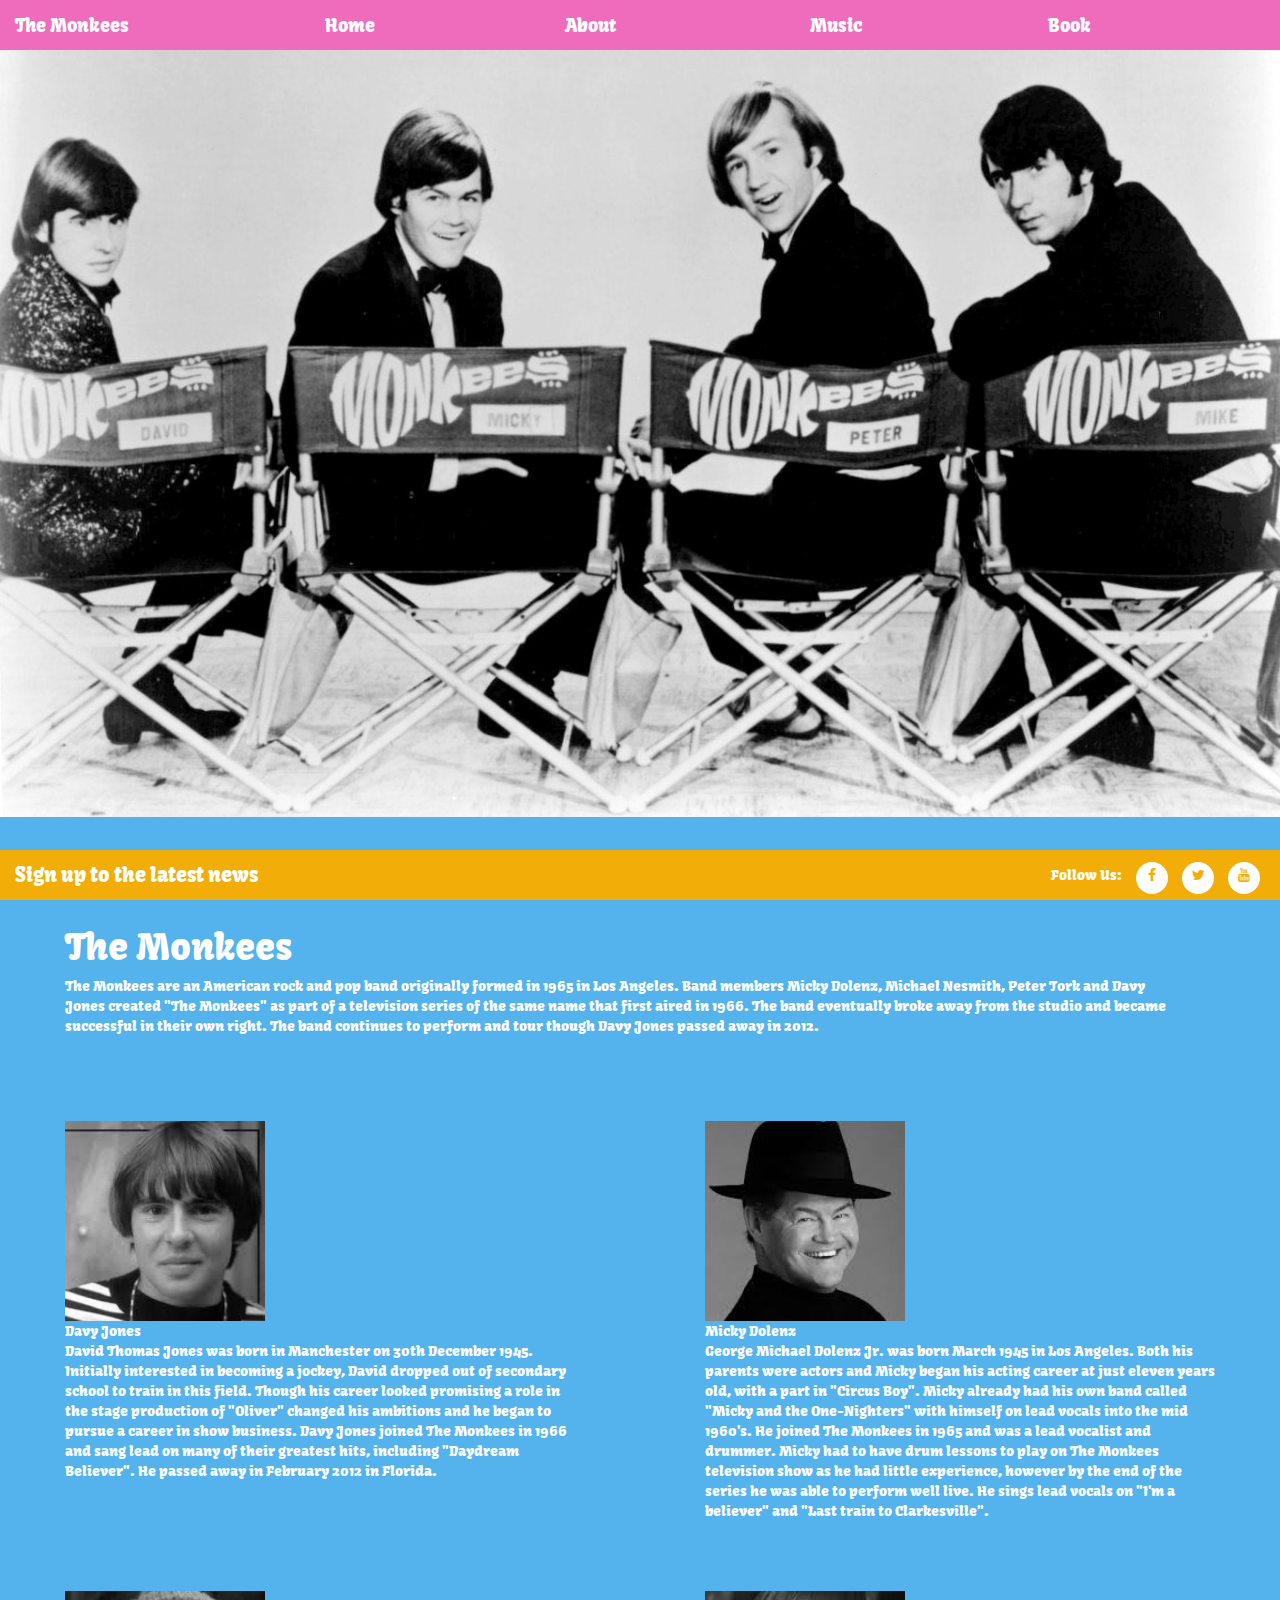
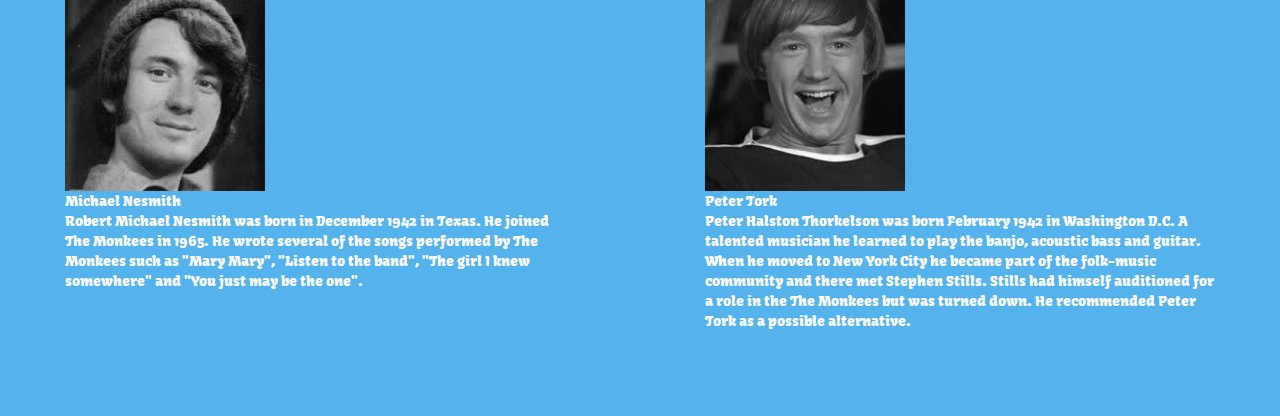
==== about.html @ 68025bcc "added links to social sites" ====
<!DOCTYPE html>
<html>

<head>
    <meta name="viewport" content="width=device-width, initial-scale=1">
    <link rel="stylesheet" href="https://maxcdn.bootstrapcdn.com/bootstrap/3.3.7/css/bootstrap.min.css" type="text/css" />
    <link rel="stylesheet" href="https://stackpath.bootstrapcdn.com/font-awesome/4.7.0/css/font-awesome.min.css" type="text/css" />
    <link rel="stylesheet" href="stylesheet.css" type="text/css" />
    <title>The Monkees</title>
</head>

<body>
    <!-- Nav section - mobile -->
    <nav class="navbar navbar-default">
        <div class="container nav-container">
            <div class="col-xs-6 burger-menu">
                <div class="dropdown hidden-md hidden-lg">
                    <button><span class="glyphicon glyphicon-menu-hamburger" aria-hidden="true"></span></button>
                    <ul class="dropdownMenu">
                        <li class="dropdownItem"><a href="index.html" class="dropdownLink">Home</a></li>
                        <li class="dropdownItem"><a href="about.html" class="dropdownLink">About</a></li>
                        <li class="dropdownItem"><a href="music.html" class="dropdownLink">Music</a></li>
                        <!--<li class="dropdownItem"><a href="whatsnew.html" class="dropdownLink">What's New</a></li> -->
                        <li class="dropdownItem"><a href="book.html" class="dropdownLink">Book</a></li>
                    </ul>
                </div>
            </div>
            <div class="col-xs-6 col-sm-6 hidden-md hidden-lg">
                <p><a href="#" class="sign-up-link-nav modal-link" data-toggle='modal' data-target='#signUpModal'>Sign up</a></p>
            </div>
        </div>
        <!-- Nav section -->
        <div class="navbar-header hidden-xs hidden-sm">The Monkees</div>
        <ul class="nav navbar-nav">
            <li class="navitem hidden-xs hidden-sm"><a href="index.html">Home</a></li>
            <li class="navitem hidden-xs hidden-sm "><a href="about.html">About</a></li>
            <li class="navitem hidden-xs hidden-sm"><a href="music.html">Music</a></li>
            <!--<li class="navitem hidden-xs hidden-sm"><a href="whatsnew.html">What's New?</a></li>-->
            <li class="navitem hidden-xs hidden-sm"><a href="book.html">Book</a></li>
        </ul>
        </div>
    </nav>

    <!-- about section-->
    <!-- Slide show commented out for now 
    <div class="row">
        <div class="col-lg-6">
            <div class="container hidden-xs hidden-sm" id="photo-slide-container">
                <div id="photo-slider">
                    <img src="/Assets/Images/cover1.jpg" id="photo1" alt="band image" />
                    <img src="/Assets/Images/cover3.jpg" id="photo2" alt="band image" />
                    <img src="/Assets/Images/monkeesbigpic.jpg" id="photo3" alt="band image" />
                </div>
            </div>
        </div>
        -->
    <div class="row">
        <div class="container-fluid col-xs-12 about-img">
            <img src="/Assets/Images/Images from google/The_Monkees_bang_img.jpg" alt="Monkees Band Image" class="index-image img-responsive center-block"></img>
        </div>
    </div>

    <div class="row">
        <div class="col-lg-6 col-md-6 col-sm-12 col-xs-12 about-text">
            <h1>The Monkees</h1>
            <p>The Monkees are an American rock and pop band originally formed in 1965 in Los Angeles. Band members Micky Dolenz, Michael Nesmith, Peter Tork and Davy Jones created "The Monkees" as part of a television series of the same name that first
                aired in 1966. The band eventually broke away from the studio and became successful in their own right. The band continues to perform and tour though Davy Jones passed away in 2012.
            </p>
        </div>
    </div>
    </div>
    <div class="row band-container">
        <div class="col-lg-6 col-md-6 col-sm-12 col-xs-12">
            <img src="/Assets/Images/dj_square.png" class="band-pics" alt="Davy Jones">
            <p class="band-p">Davy Jones<br> David Thomas Jones was born in Manchester on 30th December 1945. Initially interested in becoming a jockey, David dropped out of secondary school to train in this field. Though his career looked promising a role in the stage
                production of "Oliver" changed his ambitions and he began to pursue a career in show business. Davy Jones joined The Monkees in 1966 and sang lead on many of their greatest hits, including "Daydream Believer". He passed away in February
                2012 in Florida.</p>
        </div>
        <div class="col-lg-6 col-md-6 col-sm-12 col-xs-12">
            <img src="/Assets/Images/md_square.png" class="band-pics" alt="Micky Dolenz">
            <p class="band-p">Micky Dolenz<br> George Michael Dolenz Jr. was born March 1945 in Los Angeles. Both his parents were actors and Micky began his acting career at just eleven years old, with a part in "Circus Boy". Micky already had his own band called "Micky
                and the One-Nighters" with himself on lead vocals into the mid 1960's. He joined The Monkees in 1965 and was a lead vocalist and drummer. Micky had to have drum lessons to play on The Monkees television show as he had little experience,
                however by the end of the series he was able to perform well live. He sings lead vocals on "I'm a believer" and "Last train to Clarkesville".</p>
        </div>
    </div>
    <div class="row band-container">
        <div class="col-lg-6 col-md-6 col-sm-12 col-xs-12">
            <img src="/Assets/Images/mn_square.png" class="band-pics" alt="Michael Nesmith">
            <p class="band-p">Michael Nesmith<br> Robert Michael Nesmith was born in December 1942 in Texas. He joined The Monkees in 1965. He wrote several of the songs performed by The Monkees such as "Mary Mary", "Listen to the band", "The girl I knew somewhere" and
                "You just may be the one".
            </p>
        </div>
        <div class="col-lg-6 col-md-6 col-sm-12 col-xs-12">
            <img src="/Assets/Images/pt_square.png" class="band-pics" alt="Peter Tork">
            <p class="band-p last-image">Peter Tork<br> Peter Halston Thorkelson was born February 1942 in Washington D.C. A talented musician he learned to play the banjo, acoustic bass and guitar. When he moved to New York City he became part of the folk-music community and there
                met Stephen Stills. Stills had himself auditioned for a role in the The Monkees but was turned down. He recommended Peter Tork as a possible alternative.</p>
        </div>
    </div>
    <!--footer ---------------->
    <footer class="container-fluid">
        <div id="footer" class="row">
            <div class="col-xs-6">
                <p><a href="#" class="sign-up-link hidden-xs hidden-sm modal-link" data-toggle='modal' data-target='#signUpModal'>Sign up to the latest news</a></p>
            </div>
            <div class="col-xs-12 col-sm-12 col-md-6 col-lg-6 social-links">
                <ul class="list-inline">
                    <li id="follow" class="hidden-xs">Follow Us:</li>
                    <li><a href="https://www.facebook.com/TheMonkees/" target="_blank"><i class="fa fa-facebook"></i></a></li>
                    <li><a href="https://twitter.com/TheMonkees?ref_src=twsrc%5Egoogle%7Ctwcamp%5Eserp%7Ctwgr%5Eauthor" target="_blank"><i class="fa fa-twitter"></i></a></li>
                    <li><a href="https://www.youtube.com/user/themonkees" target="_blank"><i class="fa fa-youtube"></i></a></li>
                </ul>
            </div>
        </div>
    </footer>

    <!-- Modal---------------->
    <div class="modal fade" tabindex="-1" role="dialog" id="signUpModal">
        <div class="modal-dialog" role="document">
            <div class="modal-content">
                <div class="modal-header">
                    <button type="button" class="close" data-dismiss="modal" aria-label="Close"><span aria-hidden="true">&times;</span></button>
                    <h4 class="modal-title">Sign up to our newsletter</h4>
                </div>
                <div class="modal-body">
                    <div class="form-group">
                        <label for="Email">Email address</label>
                        <input type="email" class="form-control" id="Email" placeholder="Email">
                        <p class="help-block">We will never share your email address with anyone</p>
                    </div>
                    <button type="submit" class="btn btn-success">Sign Up!</button>
                </div>
            </div>
        </div>
        <script src="https://code.jquery.com/jquery-3.2.1.min.js" integrity="sha256-hwg4gsxgFZhOsEEamdOYGBf13FyQuiTwlAQgxVSNgt4=" crossorigin="anonymous"></script>
        <script src="https://maxcdn.bootstrapcdn.com/bootstrap/3.3.7/js/bootstrap.min.js" integrity="sha384-Tc5IQib027qvyjSMfHjOMaLkfuWVxZxUPnCJA7l2mCWNIpG9mGCD8wGNIcPD7Txa" crossorigin="anonymous"></script>
    </div>

</body>

</html>
---- stylesheet.css ----
@import url('https://fonts.googleapis.com/css?family=Kavoon: 100, 200, 300, 400, 500, 600, 700');
/*-------------------------------------- body styling */

body {
    background-color: #54B2EC;
}

/* theme colors----------------
pale blue: #54B2EC
pink: #EF6BBC
orange: #F2AD08
lime green: #AAE748
---------------------------------*/

/*-------------------------------------- Navbar styling */

.navbar {
    display: block;
    background-color: #EF6BBC;
    color: #ffffff;
    font-size: 18px;
    position: fixed;
    height: 50px;
    width: 100%;
    font-family: "Kavoon", sans-serif;
    z-index: 1;
    padding-left: 15px;
}

@media(max-width:992px) {
    .navbar {
        padding-left: 0;
    }
}

.navbar.navbar-default {
    border-style: none;
    border-radius: 0px;
}

.navbar-header {
    line-height: 50px;
}

.nav.navbar-nav {
    margin: 0 auto;
    display: table;
    table-layout: auto;
    float: none;
    width: 90%;
}

@media (min-width:992px) {
    .nav.navbar-nav {
        margin: 0 auto;
        display: table;
        table-layout: auto;
        float: none;
        width: 75%;
    }
}

.navbar-nav>li {
    display: table-cell;
    float: none;
    text-align: center;
}

.navbar-default .navbar-nav>li>a {
    color: #ffffff;
}

.navbar-default .navbar-nav>li>a:hover {
    color: #ffffff;
    font-weight: 700;
}


.btn.navbar-btn.navbar-right {
    vertical-align: middle;
    margin-right: 20px;
}

.container.nav-container {
    padding-right: 15px;
    padding-left: 0px;
    margin-right: 0;
    margin-left: 0;
}

@media (min-width: 768px) {
    .container {
        width: auto;
    }
}

button {
    border: none;
    background-color: #EF6BBC;
    width: 50px;
    height: 50px;
    color: #fff;
    cursor: pointer;
}

.glyphicon-menu-hamburger {
    font-size: 25px;
    padding-top: 10px;
}

.dropdownMenu {
    list-style: none;
    background-color: #EF6BBC;
    width: 150px;
    padding-left: 0;
    text-indent: 15px;
    padding-top: 10px;
    padding-bottom: 10px;
    line-height: 30px;
    margin: 0;
    position: absolute;
    left: 0;
    right: 0;
    top: 0;
    transform: translateY(-100%);
    transition: transform 1s ease-in-out;
}

.dropdownLink {
    font-family: "Kavoon", sans-serif;
    color: #fff;
    height: 50px;
    width: 120px;
    font-size: 18px;
}

.dropdownItem:hover {
    background-color: #d760a9;
}

.dropdownLink:hover {
    color: #fff;
    text-decoration: none;
}

.dropdown {
    width: 50px;
    position: relative;
}

.dropdown:hover button {
    background-color: #d760a9;
}

.dropdown:hover .dropdownMenu {
    transform: translateY(50px);
}

.sign-up-link-nav {
    float: right;
    font-family: "Kavoon", sans-serif;
    font-size: 20px;
    line-height: 50px;
    color: #fff;
    text-decoration: none;
}

.sign-up-link-nav:hover {
    font-weight: bold;
    color: #fff;
    text-decoration: none;
}

.col-xs-6.burger-menu {
    padding-left: 0;
}

/*-------------------------------------- HOMEPAGE styling */

.index-image {
    padding-top: 50px;
    margin-bottom: 0;
}

#latest {
    font-family: "Kavoon", sans-serif;
    font-weight: 700;
    font-size: 75px;
    color: #ffffff;
    text-align: center;
    background-color: #AAE748;
    padding-top: 20px;
    padding-bottom: 20px;
}

@media (max-width:550px) {
    #latest {
        font-size: 50px;
    }
}

.container-fluid {
    padding: 0;
    margin: auto;
}

.col-xs-12.tourdates {
    padding: 0;
}

h1 .latest-news {
    font-family: "Kavoon", sans-serif;
    font-weight: 500;
    font-size: 30px;
    color: #ffffff;
    text-align: center;
    margin-top: 0;
}

.tourdates-index {
    font-family: "Kavoon", sans-serif;
    font-weight: 500;
    font-size: 20px;
    color: #ffffff;
    text-align: center;
    padding-top: 15px;
}

.tourdates-index a {
    padding-bottom: 100px;
    font-family: "Kavoon", sans-serif;
    font-weight: 500;
    font-size: 20px;
    color: #ffffff;
    text-align: center;
}

.ticket-link:hover{
    text-decoration:underline;
}

.video-title {
    font-family: "Kavoon", sans-serif;
    font-weight: 500;
    font-size: 30px;
    color: #ffffff;
    text-align: center;
    padding-top: 50px;
}

.index-video {
    margin-left: 27px;
    display: inline-block;
    width: 90%;
}

.video-tagline {
    color: #fff;
    font-family: "Kavoon", sans-serif;
    padding-top: 10px;
    font-size: 20px;
    text-align: center;
}


.container-fluid.newsletter {
    background-color: #AAE748;
    width: 100%;
    padding-top: 50px;
    padding-bottom: 50px;
    font-family: "Kavoon", sans-serif;
    font-weight: 700;
    font-size: 30px;
    color: #ffffff;
    text-align: center;
    margin-bottom: 0;
}

.book-the-band {
    width: 100%;
    font-family: "Kavoon", sans-serif;
    font-weight: 500;
    font-size: 70px;
    color: #ffffff;
    text-align: center;
    transform: translateY(210px);
}

#book-the-band-img {
    background-image: url('/Assets/Images/Images from google/empty-stage.jpg');
    background-position: center;
    background-repeat: no-repeat;
    background-size: cover;
    height: 500px;
    margin-bottom: 50px;
}

.book-the-band a {
    color: #ffffff;
}

.book-the-band a:hover {
    color: #fff;
    text-decoration: none;
    font-weight: 700;
}

.btn-success {
    color: #fff;
    font-family: "Kavoon", sans-serif;
    background-color: #F2AD08;
    border-color: #F2AD08;
    width: 100px;
}

.btn-success:hover {
    background-color: #AAE748;
    border-color: #AAE748;
}

.modal-title {
    margin: 0;
    line-height: 1.42857143;
    font-family: "Kavoon", sans-serif;
    font-size: 30px;
    color: #F2AD08;
}

.modal-link {
    font-size: 20px;
    color: #fff;
    text-decoration: none;
}

.modal-link:hover {
    color: #fff;
    text-decoration: underline;
}

.row {
    margin: 0;
}

/*---------------------------------------------------- audio-section */

audio {
    margin: 10px auto 60px auto;
    width: 200px;
    display: block;
    transform: translateY(100px);
}

.album-image {
    height: 200px;
    width: 200px;
    transform: translateY(100px);
    margin-left: auto;
    margin-right: auto;
    display: block;
}

.album-name {
    font-family: "Kavoon", sans-serif;
    font-weight: 300;
    color: #ffffff;
    text-align: center;
    transform: translateY(100px);
}

.music-header {
    font-family: "Kavoon", sans-serif;
    font-weight: 600;
    color: #ffffff;
    text-align: center;
    padding-top: 100px;
}

/*---------------------------------------------------- about section */

.about-img {
    margin-bottom: -60px;
}

@media(min-width:768px) {
    .about-img {
        transform: translateY(-150px);
    }
}

@media(max-width:1000px) {
    .about-img {
        transform: translateY(-100px);
    }
}

@media(max-width:737px) {
    .about-img {
        transform: translateY(-50px);
    }
}

@media(max-width:400px) {
    .about-img {
        transform: translateY(0px);
    }
}

.about-text {
    color: #fff;
    font-family: "Kavoon", sans-serif;
    font-weight: 400;
    width: 90%;
    display: inline-block;
    padding-bottom: 40px;
    margin-left: 50px;
}

@media (max-width:768px) {
    .about-text {
        margin-left: 25px;
        transform: translateY(75px);
        margin-bottom: 40px;
    }
}

/*slideshow commented out for now 

#photo-slide-container {
    height: 400px;
    width: 600px;
    overflow-x: hidden;
}

#photo-slider {
    position: relative;
    width: 600px;
    height: 400px;
    animation-name: slider;
    animation-duration: 7s;
    animation-delay: 4s;
    transition-timing-function: ease;
    animation-iteration-count: infinite;
    margin-left: 50px;
    margin-top: 100px;
}

#photo1 {
    height: 400px;
    width: 600px;
}

#photo2 {
    height: 400px;
    width: 600px;
}

#photo3 {
    height: 400px;
    width: 600px;
}

@keyframes slider {
    0% {
        top: 0px;
    }
    25% {
        top: -500px;
    }
    50% {
        top: -500px;
    }
    75% {
        top: -500px;
    }
    100% {
        top: -800px;
    }
}

@media (min-height:768px) {}

*/

.band-container {
    padding-top: 10px;
}

.band-pics {
    height: 200px;
    width: 200px;
    display: inline-block;
    margin-left: 50px;
    margin-top: 25px;
}

@media (max-width:768px) {
    .band-pics {
        margin-left: 25px;
    }
}

.band-p {
    color: #fff;
    font-family: "Kavoon", sans-serif;
    padding-left: 50px;
    padding-right: 50px;
    padding-bottom: 25px;
}

.last-image {
    padding-bottom: 75px;
}

@media (max-width:768px) {
    .band-p {
        padding-left: 25px;
    }
}

/*---------------------------------------------------- whats new section

.row {
    margin: 0;
}

.video-main video {
    width: 90%;
    text-align: center;
    padding-left: 50px;
}

.video-main h2 {
    color: #fff;
    font-family: "Kavoon", sans-serif;
    text-align: left;
    padding-bottom: 10px;
    padding-top: 100px;
    padding-left: 50px;
}

.video-tagline {
    color: #fff;
    font-family: "Kavoon", sans-serif;
    text-align: left;
    padding-top: 10px;
    padding-left: 50px;
    font-size: 20px;
}

.tourdates {
    color: #fff;
    font-family: "Kavoon", sans-serif;
    padding-top: 100px;
    text-align: center;
    margin-bottom: 70px;
}

.tourdates a {
    color: #fff;
}

.tourdates a:hover {
    color: #F2AD08;
    transform: transition 0.5s ease-in-out;
    text-decoration: none;
}

@media (max-width:768px) {
    .tourdates {
        color: #fff;
        font-family: "Kavoon", sans-serif;
        padding-top: 15px;
        padding-bottom: 60px;
        text-align: center;
    }
    .video-main h2 {
        color: #fff;
        font-family: "Kavoon", sans-serif;
        text-align: left;
        padding-bottom: 10px;
        padding-top: 60px;
    }
    .video-main video {
        width: 100%;
        text-align: center;
        padding-left: 10px;
    }
}

@media (max-width:992px) {
    .tourdates {
        color: #fff;
        font-family: "Kavoon", sans-serif;
        padding-top: 15px;
        padding-bottom: 60px;
        text-align: center;
    }
}

/*----------------------------------------------------  book form */

.form-container h1 {
    color: #fff;
    font-family: "Kavoon", sans-serif;
    font-weight: 700;
}

.form-text {
    width: 80%;
    color: #fff;
    font-family: "Kavoon", sans-serif;
    font-weight: 500;
}

@media (max-width:768px) {
    .form-text {
        width: 80%;
    }
}

.container-fluid.form-container {
    margin-top: 100px;
    padding-left: 100px;
    display: inline-block;
}

@media (max-width:768px) {
    .container-fluid.form-container {
        margin-top: 50px;
        margin-left: 15px;
        padding-left:25px;
        display: block;
        width: 90%;
    }
}

.form-control {
    display: block;
    width: 50%;
    height: 34px;
    padding: 6px 12px;
    font-size: 14px;
    line-height: 1.5;
    color: #555;
    background-color: #fff;
    background-image: none;
    border: 1px solid #ccc;
    border-radius: 4px;
    -webkit-box-shadow: inset 0 1px 1px rgba(0, 0, 0, .075);
    box-shadow: inset 0 1px 1px rgba(0, 0, 0, .075);
    -webkit-transition: border-color ease-in-out .15s, -webkit-box-shadow ease-in-out .15s;
    -o-transition: border-color ease-in-out .15s, box-shadow ease-in-out .15s;
    transition: border-color ease-in-out .15s, box-shadow ease-in-out .15s;
}

@media (max-width:768px) {
    .form-control {
        width: 80%;
    }
}

.form-button {
    width: 100px;
    text-align: center;
    font-family: "Kavoon", sans-serif;
    margin-top: 20px;
    color: #fff;
    background-color: #AAE748;
    border-color: transparent;
    font-weight: 500;
}

.form-button:hover {
    background-color: #AAE748;
    color: #fff;
    border-color: transparent;
    font-weight: 700;
}

.form-group {
    margin: 0;
    padding-left: 15px;
}

label {
    display: inline-block;
    max-width: 50%;
    margin-bottom: 5px;
    font-weight: 700;
    font-family: "Kavoon", sans-serif;
    color: #fff;
}

.email-help-book {
    color: #fff;
    font-family: "Kavoon", sans-serif;
}

/*---------------------------------------------------- calendar */

.container.calendar {
    margin-top: 110px;
    margin-bottom:100px;
    text-align: center;
    font-family: "Kavoon", sans-serif;
    font-size: 15px;
    color: #fff;
}

.calendar-text {
    font-family: "Kavoon", sans-serif;
    color: #fff;
    font-weight: 700;
}

table,
td {
    border: 1px solid white;
    text-align: center;
    padding: 15px 15px 15px 15px;
    color: #000;
    background-color: #AAE748;
    font-family: "Kavoon", sans-serif;
    font-size: 15px;

}

.month-year {
    font-weight: bold;
    text-align: center;
}

.background-fill {
    background-color: #EF6BBC;
}


/*---------------------------------------------------- footer */

footer {
    position: fixed;
    height: 50px;
    bottom: 0;
    width: 100%;
    background-color: #F2AD08;
}

.sign-up-link {
    line-height: 50px;
    color: #ffffff;
    font-family: "Kavoon", sans-serif;
}

.sign-up-link:hover {
    color: #EF6BBC;
    text-decoration: none;
}

a:focus,
a:hover {
    color: #fff;
    text-decoration: none;
}

.social-links {
    line-height: 50px;
    text-align: right;
}

@media (max-width:768px) {
    .social-links {
        line-height: 25px;
        text-align: center;
    }
}

@media (max-width:992px) {
    .social-links {
        line-height: 25px;
        text-align: center;
    }
}

#follow {
    color: #ffffff;
    font-family: "Kavoon", sans-serif;
}

.fa {
    color: #F2AD08;
    background-color: #ffffff;
    text-align: center;
    margin: 0px;
    width: 32px;
    height: 32px;
    padding: 6px 0 6px 0;
    border-radius: 50%;
    transition: all 0.4s ease-in-out;
    -moz-transition: all 0.4s ease-in-out;
    -webkit-transition: all 0.4s ease-in-out;
    -o-transition: all 0.4s ease-in-out;
}

.fa:hover {
    background-color: #EF6BBC;
}
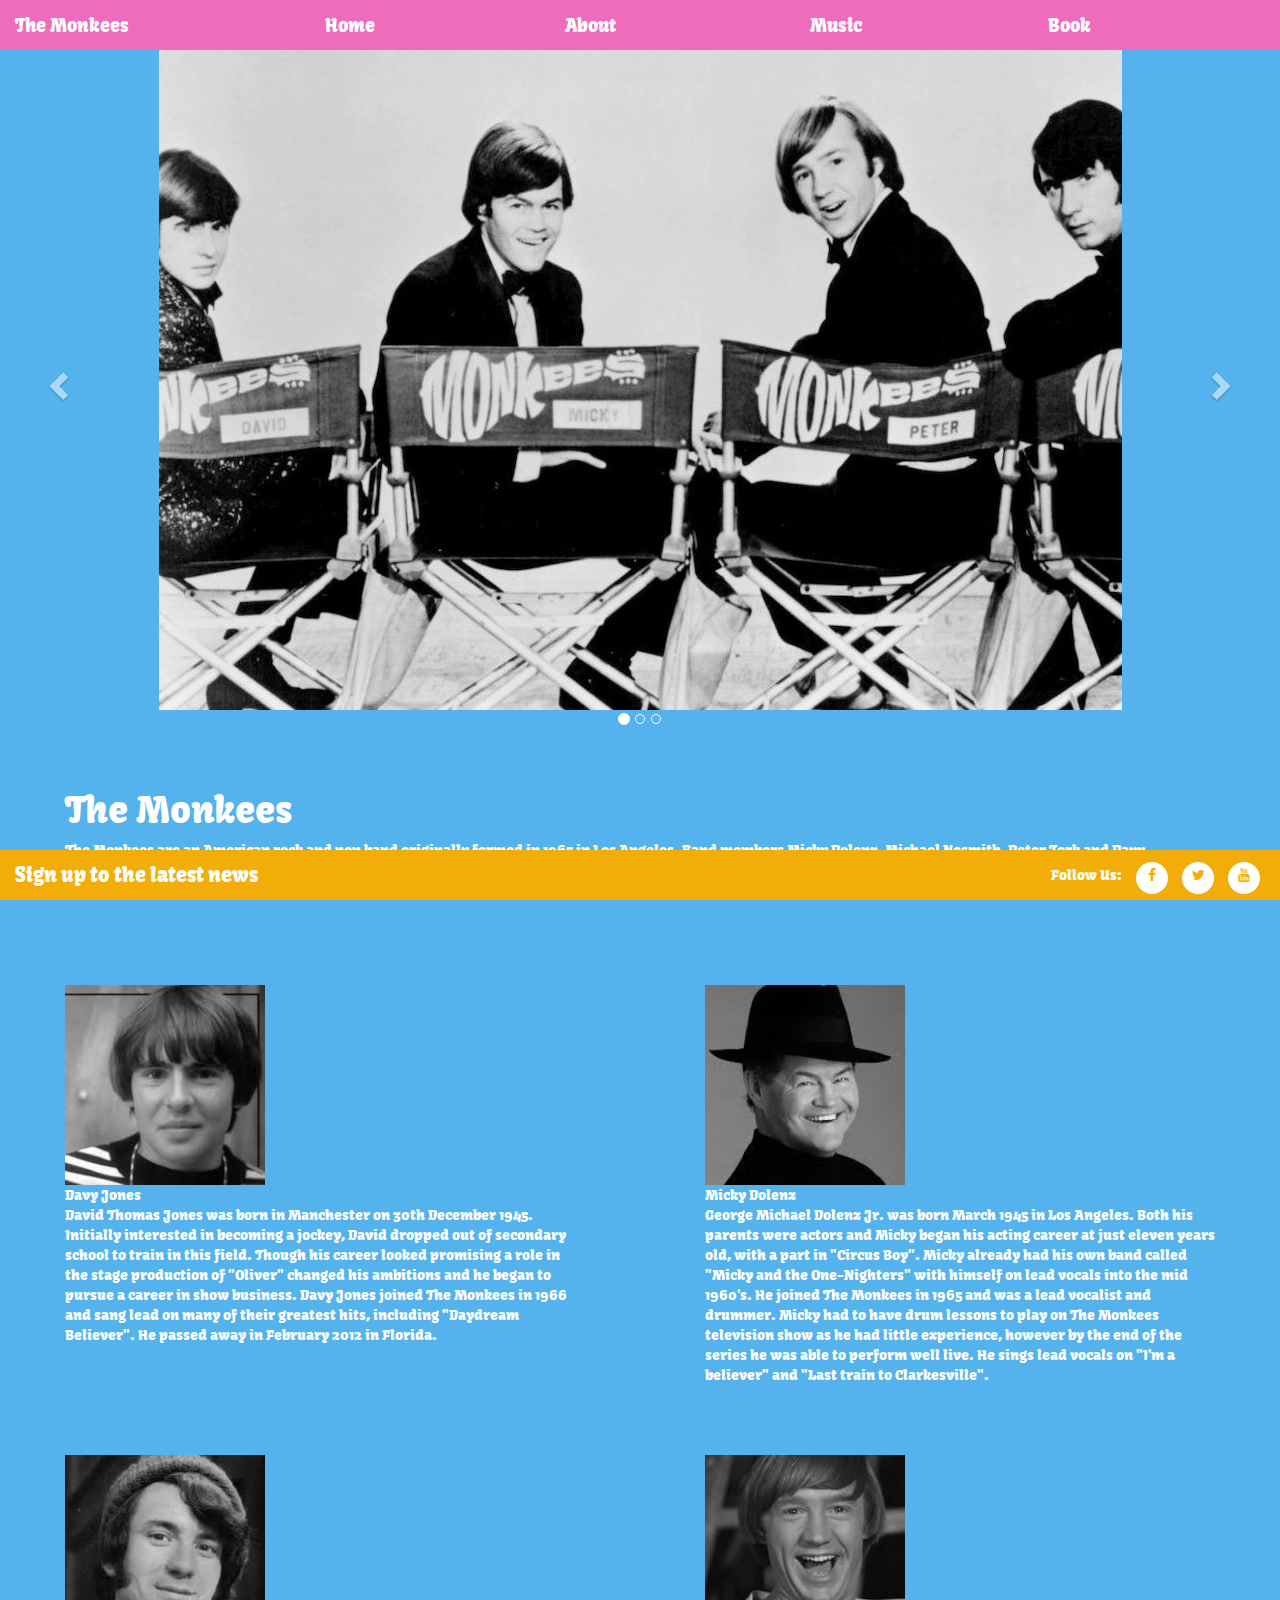
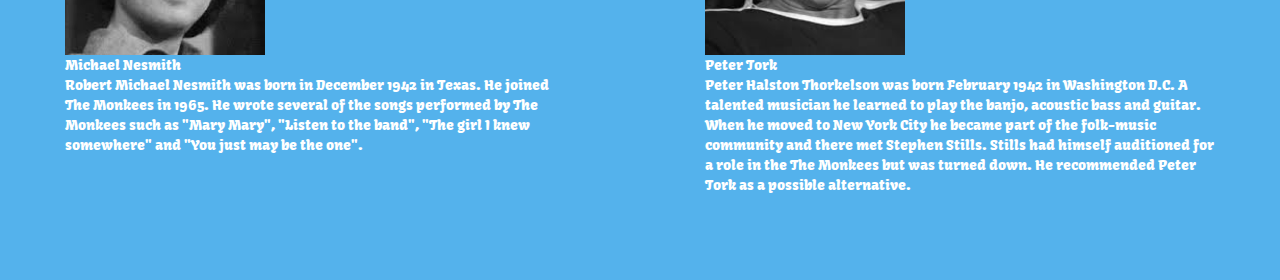
==== commit cd19f6b5: "about page carousel added" ====
--- a/about.html
+++ b/about.html
@@ -42,25 +42,48 @@
     </nav>
 
     <!-- about section-->
-    <!-- Slide show commented out for now 
     <div class="row">
-        <div class="col-lg-6">
-            <div class="container hidden-xs hidden-sm" id="photo-slide-container">
-                <div id="photo-slider">
-                    <img src="/Assets/Images/cover1.jpg" id="photo1" alt="band image" />
-                    <img src="/Assets/Images/cover3.jpg" id="photo2" alt="band image" />
-                    <img src="/Assets/Images/monkeesbigpic.jpg" id="photo3" alt="band image" />
+        <div id="carousel" class="carousel slide" data-ride="carousel">
+            <!-- Indicators -->
+            <ol class="carousel-indicators">
+                <li data-target="#carousel-example-generic" data-slide-to="0" class="active"></li>
+                <li data-target="#carousel-example-generic" data-slide-to="1"></li>
+                <li data-target="#carousel-example-generic" data-slide-to="2"></li>
+            </ol>
+
+            <!-- Wrapper for slides -->
+            <div class="carousel-inner" role="listbox">
+                <div class="item active">
+                    <img src="/Assets/Images/Images from google/cropped/slide1img.jpg" alt="Monkees band picture">
+                    <div class="carousel-caption">
+
+                    </div>
+                </div>
+                <div class="item">
+                    <img src="/Assets/Images/Images from google/cropped/slide2img.jpg" alt="Monkees band picture">
+                    <div class="carousel-caption">
+
+                    </div>
+                </div>
+                <div class="item">
+                    <img src="/Assets/Images/Images from google/cropped/slide3img.jpg" alt="Monkees band picture">
+                    <div class="carousel-caption">
+                    </div>
                 </div>
             </div>
-        </div>
-        -->
-    <div class="row">
-        <div class="container-fluid col-xs-12 about-img">
-            <img src="/Assets/Images/Images from google/The_Monkees_bang_img.jpg" alt="Monkees Band Image" class="index-image img-responsive center-block"></img>
+
+            <!-- Controls -->
+            <a class="left carousel-control" href="#carousel-example-generic" role="button" data-slide="prev">
+    <span class="glyphicon glyphicon-chevron-left" aria-hidden="true"></span>
+    <span class="sr-only">Previous</span>
+  </a>
+            <a class="right carousel-control" href="#carousel-example-generic" role="button" data-slide="next">
+    <span class="glyphicon glyphicon-chevron-right" aria-hidden="true"></span>
+    <span class="sr-only">Next</span>
+  </a>
         </div>
     </div>
-
-    <div class="row">
+    <div class="row" id="about-band">
         <div class="col-lg-6 col-md-6 col-sm-12 col-xs-12 about-text">
             <h1>The Monkees</h1>
             <p>The Monkees are an American rock and pop band originally formed in 1965 in Los Angeles. Band members Micky Dolenz, Michael Nesmith, Peter Tork and Davy Jones created "The Monkees" as part of a television series of the same name that first
@@ -122,18 +145,22 @@
                     <h4 class="modal-title">Sign up to our newsletter</h4>
                 </div>
                 <div class="modal-body">
-                    <div class="form-group">
-                        <label for="Email">Email address</label>
-                        <input type="email" class="form-control" id="Email" placeholder="Email">
-                        <p class="help-block">We will never share your email address with anyone</p>
-                    </div>
-                    <button type="submit" class="btn btn-success">Sign Up!</button>
+                    <form>
+                        <div class="form-group">
+                            <label for="Email">Email address</label>
+                            <input type="email" class="form-control" id="Email" placeholder="Email" required>
+                            <p class="help-block">We will never share your email address with anyone</p>
+                        </div>
+                        <button type="submit" class="btn btn-default">Sign Up!</button>
+                    </form>
                 </div>
             </div>
         </div>
-        <script src="https://code.jquery.com/jquery-3.2.1.min.js" integrity="sha256-hwg4gsxgFZhOsEEamdOYGBf13FyQuiTwlAQgxVSNgt4=" crossorigin="anonymous"></script>
-        <script src="https://maxcdn.bootstrapcdn.com/bootstrap/3.3.7/js/bootstrap.min.js" integrity="sha384-Tc5IQib027qvyjSMfHjOMaLkfuWVxZxUPnCJA7l2mCWNIpG9mGCD8wGNIcPD7Txa" crossorigin="anonymous"></script>
     </div>
+    <script src="https://code.jquery.com/jquery-3.2.1.min.js" integrity="sha256-hwg4gsxgFZhOsEEamdOYGBf13FyQuiTwlAQgxVSNgt4=" crossorigin="anonymous"></script>
+    <script src="https://maxcdn.bootstrapcdn.com/bootstrap/3.3.7/js/bootstrap.min.js" integrity="sha384-Tc5IQib027qvyjSMfHjOMaLkfuWVxZxUPnCJA7l2mCWNIpG9mGCD8wGNIcPD7Txa" crossorigin="anonymous"></script>
+    </div>
+
 
 </body>
 
--- a/stylesheet.css
+++ b/stylesheet.css
@@ -235,8 +235,8 @@
     text-align: center;
 }
 
-.ticket-link:hover{
-    text-decoration:underline;
+.ticket-link:hover {
+    text-decoration: underline;
 }
 
 .video-title {
@@ -305,7 +305,9 @@
     font-weight: 700;
 }
 
-.btn-success {
+/*------------------------------------------------ Modals ------- */
+
+.btn-default {
     color: #fff;
     font-family: "Kavoon", sans-serif;
     background-color: #F2AD08;
@@ -313,7 +315,26 @@
     width: 100px;
 }
 
-.btn-success:hover {
+.btn-default:hover {
+    color: #fff;
+    background-color: #AAE748;
+    border-color: #AAE748;
+}
+
+.btn-default:active {
+    background-color: #AAE748;
+    border-color: #AAE748;
+    color: #fff;
+}
+
+.btn-default:active:hover {
+    background-color: #AAE748;
+    border-color: #AAE748;
+    color: #fff;
+}
+
+.btn-default:focus {
+    color: #fff;
     background-color: #AAE748;
     border-color: #AAE748;
 }
@@ -339,6 +360,16 @@
 
 .row {
     margin: 0;
+}
+
+#QueryModal {
+    font-weight: 500;
+    font-size: 20px;
+}
+
+#thankyouModal {
+    font-weight: 500;
+    font-size: 20px;
 }
 
 /*---------------------------------------------------- audio-section */
@@ -375,149 +406,128 @@
     padding-top: 100px;
 }
 
-/*---------------------------------------------------- about section */
-
-.about-img {
-    margin-bottom: -60px;
-}
-
-@media(min-width:768px) {
-    .about-img {
-        transform: translateY(-150px);
+/*---------------------------------------------------- about section CAROUSEL */
+
+.carousel-inner img {
+    display: inline-block;
+    max-width: 100%;
+    height: auto;
+    margin: 50px auto;
+}
+
+.carousel-control.left {
+    background-image: none;
+}
+
+.carousel-control.right {
+    background-image: none;
+}
+
+@media (min-width: 768px) {
+    .carousel-control .glyphicon-chevron-left,
+    .carousel-control .icon-prev {
+        margin-left: -50px;
     }
 }
 
-@media(max-width:1000px) {
-    .about-img {
-        transform: translateY(-100px);
-    }
-}
-
-@media(max-width:737px) {
-    .about-img {
-        transform: translateY(-50px);
-    }
-}
-
-@media(max-width:400px) {
-    .about-img {
-        transform: translateY(0px);
-    }
-}
-
-.about-text {
-    color: #fff;
-    font-family: "Kavoon", sans-serif;
-    font-weight: 400;
-    width: 90%;
-    display: inline-block;
-    padding-bottom: 40px;
-    margin-left: 50px;
-}
-
-@media (max-width:768px) {
-    .about-text {
-        margin-left: 25px;
-        transform: translateY(75px);
-        margin-bottom: 40px;
-    }
-}
-
-/*slideshow commented out for now 
-
-#photo-slide-container {
-    height: 400px;
-    width: 600px;
-    overflow-x: hidden;
-}
-
-#photo-slider {
-    position: relative;
-    width: 600px;
-    height: 400px;
-    animation-name: slider;
-    animation-duration: 7s;
-    animation-delay: 4s;
-    transition-timing-function: ease;
-    animation-iteration-count: infinite;
-    margin-left: 50px;
-    margin-top: 100px;
-}
-
-#photo1 {
-    height: 400px;
-    width: 600px;
-}
-
-#photo2 {
-    height: 400px;
-    width: 600px;
-}
-
-#photo3 {
-    height: 400px;
-    width: 600px;
-}
-
-@keyframes slider {
-    0% {
-        top: 0px;
-    }
-    25% {
-        top: -500px;
-    }
-    50% {
-        top: -500px;
-    }
-    75% {
-        top: -500px;
-    }
-    100% {
-        top: -800px;
-    }
-}
-
-@media (min-height:768px) {}
-
-*/
-
-.band-container {
-    padding-top: 10px;
-}
-
-.band-pics {
-    height: 200px;
-    width: 200px;
-    display: inline-block;
-    margin-left: 50px;
-    margin-top: 25px;
-}
-
-@media (max-width:768px) {
-    .band-pics {
-        margin-left: 25px;
-    }
-}
-
-.band-p {
-    color: #fff;
-    font-family: "Kavoon", sans-serif;
-    padding-left: 50px;
-    padding-right: 50px;
-    padding-bottom: 25px;
-}
-
-.last-image {
-    padding-bottom: 75px;
-}
-
-@media (max-width:768px) {
-    .band-p {
-        padding-left: 25px;
-    }
-}
-
-/*---------------------------------------------------- whats new section
+@media (min-width: 768px) {
+        .carousel-control .glyphicon-chevron-right,
+        .carousel-control .icon-prev {
+            margin-right: -50px;
+        }
+}
+
+        /*---------------------------------------------------- about section */
+        #about-band {
+            padding-top: 10px;
+        }
+
+        .about-img {
+            margin-bottom: -60px;
+        }
+
+        @media(min-width:768px) {
+            .about-img {
+                transform: translateY(-150px);
+            }
+        }
+
+        @media(max-width:1000px) {
+            .about-img {
+                transform: translateY(-100px);
+            }
+        }
+
+        @media(max-width:737px) {
+            .about-img {
+                transform: translateY(-50px);
+            }
+        }
+
+        @media(max-width:400px) {
+            .about-img {
+                transform: translateY(0px);
+            }
+        }
+
+        .about-text {
+            color: #fff;
+            font-family: "Kavoon", sans-serif;
+            font-weight: 400;
+            width: 90%;
+            display: inline-block;
+            padding-bottom: 40px;
+            margin-left: 50px;
+        }
+
+        @media (max-width:768px) {
+            .about-text {
+                color: #fff;
+                font-family: "Kavoon", sans-serif;
+                font-weight: 400;
+                margin-left: 25px;
+                transform: translateY(75px);
+                margin-bottom: 40px;
+            }
+        }
+
+        .band-container {
+            padding-top: 10px;
+        }
+
+        .band-pics {
+            height: 200px;
+            width: 200px;
+            display: inline-block;
+            margin-left: 50px;
+            margin-top: 25px;
+        }
+
+        @media (max-width:768px) {
+            .band-pics {
+                margin-left: 25px;
+            }
+        }
+
+        .band-p {
+            color: #fff;
+            font-family: "Kavoon", sans-serif;
+            padding-left: 50px;
+            padding-right: 50px;
+            padding-bottom: 25px;
+        }
+
+        .last-image {
+            padding-bottom: 75px;
+        }
+
+        @media (max-width:768px) {
+            .band-p {
+                padding-left: 25px;
+            }
+        }
+
+        /*---------------------------------------------------- whats new section
 
 .row {
     margin: 0;
@@ -598,209 +608,205 @@
 }
 
 /*----------------------------------------------------  book form */
-
-.form-container h1 {
-    color: #fff;
-    font-family: "Kavoon", sans-serif;
-    font-weight: 700;
-}
-
-.form-text {
-    width: 80%;
-    color: #fff;
-    font-family: "Kavoon", sans-serif;
-    font-weight: 500;
-}
-
-@media (max-width:768px) {
-    .form-text {
-        width: 80%;
-    }
-}
-
-.container-fluid.form-container {
-    margin-top: 100px;
-    padding-left: 100px;
-    display: inline-block;
-}
-
-@media (max-width:768px) {
-    .container-fluid.form-container {
-        margin-top: 50px;
-        margin-left: 15px;
-        padding-left:25px;
-        display: block;
-        width: 90%;
-    }
-}
-
-.form-control {
-    display: block;
-    width: 50%;
-    height: 34px;
-    padding: 6px 12px;
-    font-size: 14px;
-    line-height: 1.5;
-    color: #555;
-    background-color: #fff;
-    background-image: none;
-    border: 1px solid #ccc;
-    border-radius: 4px;
-    -webkit-box-shadow: inset 0 1px 1px rgba(0, 0, 0, .075);
-    box-shadow: inset 0 1px 1px rgba(0, 0, 0, .075);
-    -webkit-transition: border-color ease-in-out .15s, -webkit-box-shadow ease-in-out .15s;
-    -o-transition: border-color ease-in-out .15s, box-shadow ease-in-out .15s;
-    transition: border-color ease-in-out .15s, box-shadow ease-in-out .15s;
-}
-
-@media (max-width:768px) {
-    .form-control {
-        width: 80%;
-    }
-}
-
-.form-button {
-    width: 100px;
-    text-align: center;
-    font-family: "Kavoon", sans-serif;
-    margin-top: 20px;
-    color: #fff;
-    background-color: #AAE748;
-    border-color: transparent;
-    font-weight: 500;
-}
-
-.form-button:hover {
-    background-color: #AAE748;
-    color: #fff;
-    border-color: transparent;
-    font-weight: 700;
-}
-
-.form-group {
-    margin: 0;
-    padding-left: 15px;
-}
-
-label {
-    display: inline-block;
-    max-width: 50%;
-    margin-bottom: 5px;
-    font-weight: 700;
-    font-family: "Kavoon", sans-serif;
-    color: #fff;
-}
-
-.email-help-book {
-    color: #fff;
-    font-family: "Kavoon", sans-serif;
-}
-
-/*---------------------------------------------------- calendar */
-
-.container.calendar {
-    margin-top: 110px;
-    margin-bottom:100px;
-    text-align: center;
-    font-family: "Kavoon", sans-serif;
-    font-size: 15px;
-    color: #fff;
-}
-
-.calendar-text {
-    font-family: "Kavoon", sans-serif;
-    color: #fff;
-    font-weight: 700;
-}
-
-table,
-td {
-    border: 1px solid white;
-    text-align: center;
-    padding: 15px 15px 15px 15px;
-    color: #000;
-    background-color: #AAE748;
-    font-family: "Kavoon", sans-serif;
-    font-size: 15px;
-
-}
-
-.month-year {
-    font-weight: bold;
-    text-align: center;
-}
-
-.background-fill {
-    background-color: #EF6BBC;
-}
-
-
-/*---------------------------------------------------- footer */
-
-footer {
-    position: fixed;
-    height: 50px;
-    bottom: 0;
-    width: 100%;
-    background-color: #F2AD08;
-}
-
-.sign-up-link {
-    line-height: 50px;
-    color: #ffffff;
-    font-family: "Kavoon", sans-serif;
-}
-
-.sign-up-link:hover {
-    color: #EF6BBC;
-    text-decoration: none;
-}
-
-a:focus,
-a:hover {
-    color: #fff;
-    text-decoration: none;
-}
-
-.social-links {
-    line-height: 50px;
-    text-align: right;
-}
-
-@media (max-width:768px) {
-    .social-links {
-        line-height: 25px;
-        text-align: center;
-    }
-}
-
-@media (max-width:992px) {
-    .social-links {
-        line-height: 25px;
-        text-align: center;
-    }
-}
-
-#follow {
-    color: #ffffff;
-    font-family: "Kavoon", sans-serif;
-}
-
-.fa {
-    color: #F2AD08;
-    background-color: #ffffff;
-    text-align: center;
-    margin: 0px;
-    width: 32px;
-    height: 32px;
-    padding: 6px 0 6px 0;
-    border-radius: 50%;
-    transition: all 0.4s ease-in-out;
-    -moz-transition: all 0.4s ease-in-out;
-    -webkit-transition: all 0.4s ease-in-out;
-    -o-transition: all 0.4s ease-in-out;
-}
-
-.fa:hover {
-    background-color: #EF6BBC;
-}
+        .form-container h1 {
+            color: #fff;
+            font-family: "Kavoon", sans-serif;
+            font-weight: 700;
+        }
+
+        .form-text {
+            width: 80%;
+            color: #fff;
+            font-family: "Kavoon", sans-serif;
+            font-weight: 500;
+        }
+
+        @media (max-width:768px) {
+            .form-text {
+                width: 80%;
+            }
+        }
+
+        .container-fluid.form-container {
+            margin-top: 100px;
+            padding-left: 100px;
+            display: inline-block;
+        }
+
+        @media (max-width:768px) {
+            .container-fluid.form-container {
+                margin-top: 50px;
+                margin-left: 15px;
+                padding-left: 25px;
+                display: block;
+                width: 90%;
+            }
+        }
+
+        .form-control {
+            display: block;
+            width: 50%;
+            height: 34px;
+            padding: 6px 12px;
+            font-size: 14px;
+            line-height: 1.5;
+            color: #555;
+            background-color: #fff;
+            background-image: none;
+            border: 1px solid #ccc;
+            border-radius: 4px;
+            -webkit-box-shadow: inset 0 1px 1px rgba(0, 0, 0, .075);
+            box-shadow: inset 0 1px 1px rgba(0, 0, 0, .075);
+            -webkit-transition: border-color ease-in-out .15s, -webkit-box-shadow ease-in-out .15s;
+            -o-transition: border-color ease-in-out .15s, box-shadow ease-in-out .15s;
+            transition: border-color ease-in-out .15s, box-shadow ease-in-out .15s;
+        }
+
+        @media (max-width:768px) {
+            .form-control {
+                width: 80%;
+            }
+        }
+
+        .form-button {
+            width: 100px;
+            text-align: center;
+            font-family: "Kavoon", sans-serif;
+            margin-top: 20px;
+            color: #fff;
+            background-color: #AAE748;
+            border-color: transparent;
+            font-weight: 500;
+        }
+
+        .form-button:hover {
+            background-color: #AAE748;
+            color: #fff;
+            border-color: transparent;
+            font-weight: 700;
+        }
+
+        .form-group {
+            margin: 0;
+            padding-left: 15px;
+        }
+
+        label {
+            display: inline-block;
+            max-width: 50%;
+            margin-bottom: 5px;
+            font-weight: 700;
+            font-family: "Kavoon", sans-serif;
+            color: #fff;
+        }
+
+        .email-help-book {
+            color: #fff;
+            font-family: "Kavoon", sans-serif;
+        }
+
+        /*---------------------------------------------------- calendar */
+        .container.calendar {
+            margin-top: 110px;
+            margin-bottom: 100px;
+            text-align: center;
+            font-family: "Kavoon", sans-serif;
+            font-size: 15px;
+            color: #fff;
+        }
+
+        .calendar-text {
+            font-family: "Kavoon", sans-serif;
+            color: #fff;
+            font-weight: 700;
+        }
+
+        table,
+        td {
+            border: 1px solid white;
+            text-align: center;
+            padding: 15px 15px 15px 15px;
+            color: #000;
+            background-color: #AAE748;
+            font-family: "Kavoon", sans-serif;
+            font-size: 15px;
+
+        }
+
+        .month-year {
+            font-weight: bold;
+            text-align: center;
+        }
+
+        .background-fill {
+            background-color: #EF6BBC;
+        }
+
+
+        /*---------------------------------------------------- footer */
+        footer {
+            position: fixed;
+            height: 50px;
+            bottom: 0;
+            width: 100%;
+            background-color: #F2AD08;
+        }
+
+        .sign-up-link {
+            line-height: 50px;
+            color: #ffffff;
+            font-family: "Kavoon", sans-serif;
+        }
+
+        .sign-up-link:hover {
+            text-decoration: underline;
+        }
+
+        a:focus,
+        a:hover {
+            color: #fff;
+            text-decoration: none;
+        }
+
+        .social-links {
+            line-height: 50px;
+            text-align: right;
+        }
+
+        @media (max-width:768px) {
+            .social-links {
+                line-height: 25px;
+                text-align: center;
+            }
+        }
+
+        @media (max-width:992px) {
+            .social-links {
+                line-height: 25px;
+                text-align: center;
+            }
+        }
+
+        #follow {
+            color: #ffffff;
+            font-family: "Kavoon", sans-serif;
+        }
+
+        .fa {
+            color: #F2AD08;
+            background-color: #ffffff;
+            text-align: center;
+            margin: 0px;
+            width: 32px;
+            height: 32px;
+            padding: 6px 0 6px 0;
+            border-radius: 50%;
+            transition: all 0.4s ease-in-out;
+            -moz-transition: all 0.4s ease-in-out;
+            -webkit-transition: all 0.4s ease-in-out;
+            -o-transition: all 0.4s ease-in-out;
+        }
+
+        .fa:hover {
+            background-color: #EF6BBC;
+        }
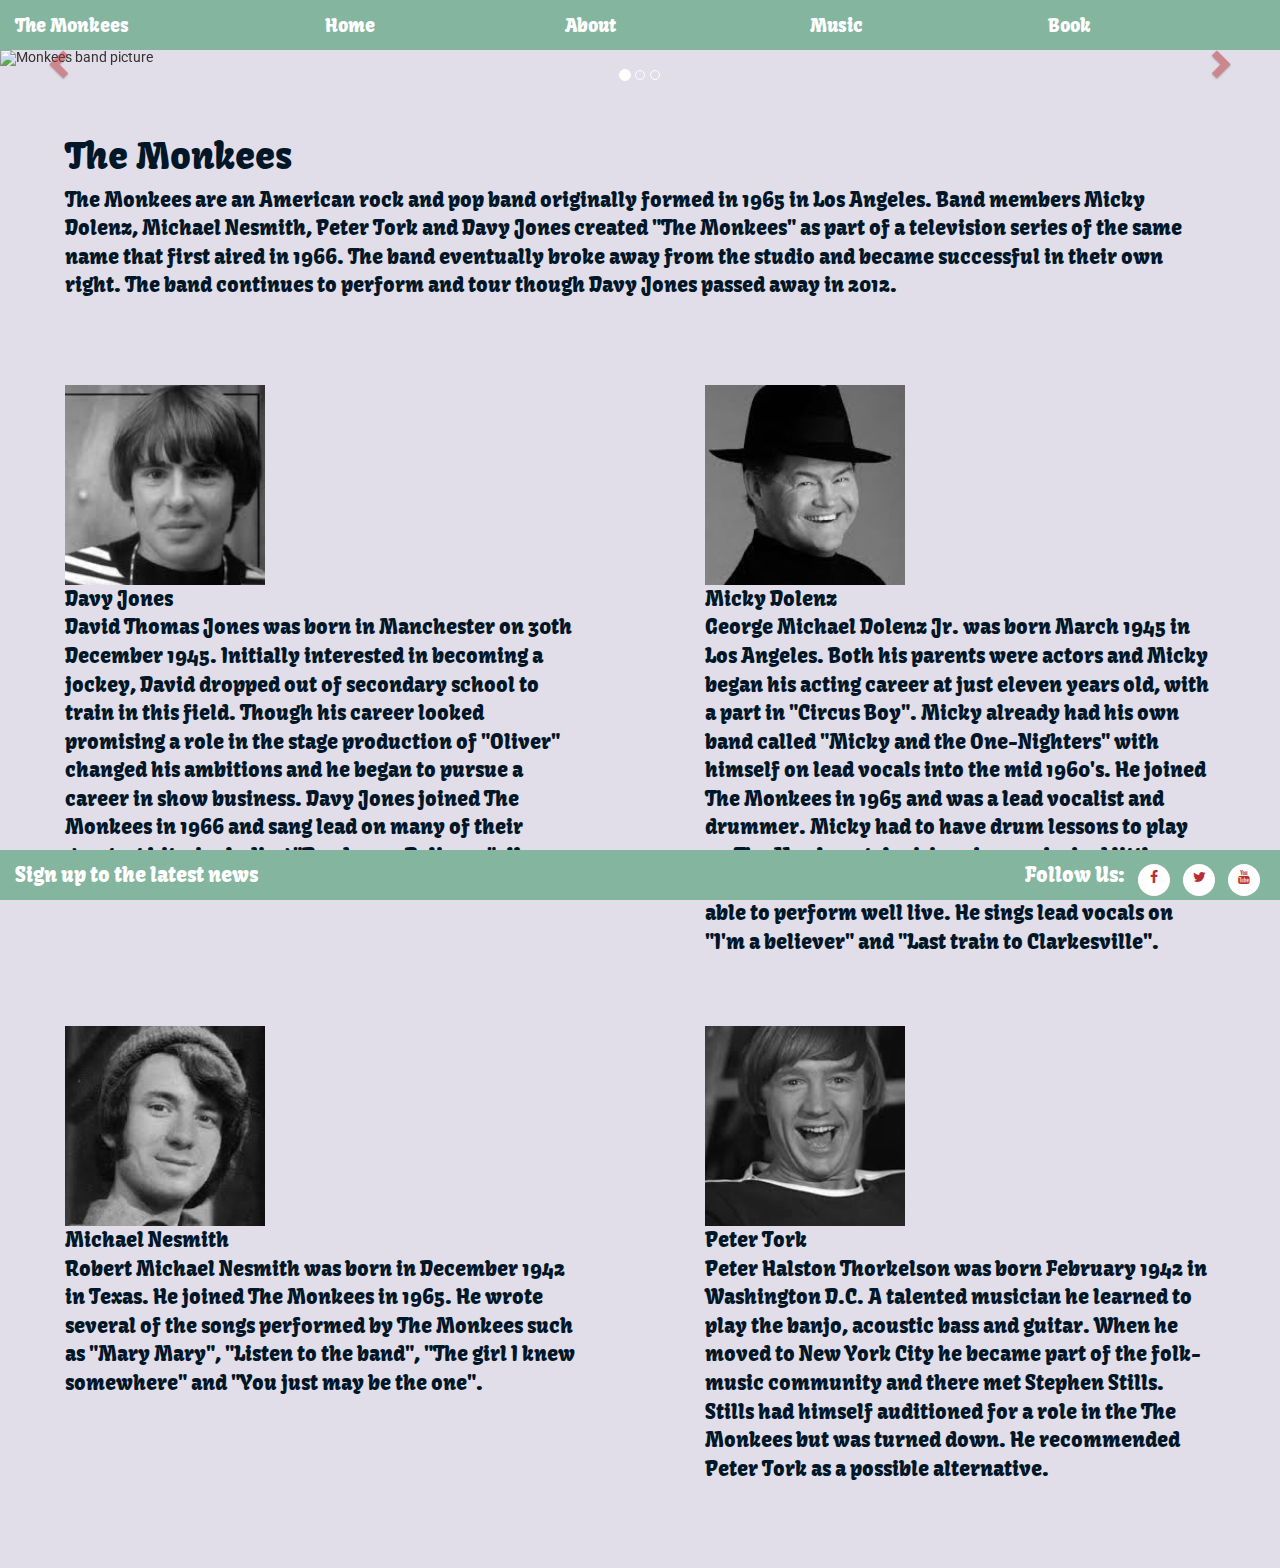
==== commit c06eca0a: "updated color scheme, separated sign up classes by location for color" ====
--- a/about.html
+++ b/about.html
@@ -26,7 +26,7 @@
                 </div>
             </div>
             <div class="col-xs-6 col-sm-6 hidden-md hidden-lg">
-                <p><a href="#" class="sign-up-link-nav modal-link" data-toggle='modal' data-target='#signUpModal'>Sign up</a></p>
+                <p><a href="#" class="sign-up-link-nav" data-toggle='modal' data-target='#signUpModal'>Sign up</a></p>
             </div>
         </div>
         <!-- Nav section -->
@@ -46,38 +46,33 @@
         <div id="carousel" class="carousel slide" data-ride="carousel">
             <!-- Indicators -->
             <ol class="carousel-indicators">
-                <li data-target="#carousel-example-generic" data-slide-to="0" class="active"></li>
-                <li data-target="#carousel-example-generic" data-slide-to="1"></li>
-                <li data-target="#carousel-example-generic" data-slide-to="2"></li>
+                <li data-target="#carousel" data-slide-to="0" class="active"></li>
+                <li data-target="#carousel" data-slide-to="1"></li>
+                <li data-target="#carousel" data-slide-to="2"></li>
             </ol>
 
             <!-- Wrapper for slides -->
             <div class="carousel-inner" role="listbox">
                 <div class="item active">
-                    <img src="/Assets/Images/Images from google/cropped/slide1img.jpg" alt="Monkees band picture">
-                    <div class="carousel-caption">
-
-                    </div>
+                    <img src="Assets/Images/googleImages/cropped/slide1img.jpg" alt="Monkees band picture">
+                
                 </div>
                 <div class="item">
-                    <img src="/Assets/Images/Images from google/cropped/slide2img.jpg" alt="Monkees band picture">
-                    <div class="carousel-caption">
-
-                    </div>
+                    <img src="Assets/Images/googleImages/cropped/slide2img.jpg" alt="Monkees band picture">
+                    
                 </div>
                 <div class="item">
-                    <img src="/Assets/Images/Images from google/cropped/slide3img.jpg" alt="Monkees band picture">
-                    <div class="carousel-caption">
-                    </div>
+                    <img src="Assets/Images/googleImages/cropped/slide3img.jpg" alt="Monkees band picture">
+                    
                 </div>
             </div>
 
             <!-- Controls -->
-            <a class="left carousel-control" href="#carousel-example-generic" role="button" data-slide="prev">
+            <a class="left carousel-control" href="#carousel" role="button" data-slide="prev">
     <span class="glyphicon glyphicon-chevron-left" aria-hidden="true"></span>
     <span class="sr-only">Previous</span>
   </a>
-            <a class="right carousel-control" href="#carousel-example-generic" role="button" data-slide="next">
+            <a class="right carousel-control" href="#carousel" role="button" data-slide="next">
     <span class="glyphicon glyphicon-chevron-right" aria-hidden="true"></span>
     <span class="sr-only">Next</span>
   </a>
@@ -94,13 +89,13 @@
     </div>
     <div class="row band-container">
         <div class="col-lg-6 col-md-6 col-sm-12 col-xs-12">
-            <img src="/Assets/Images/dj_square.png" class="band-pics" alt="Davy Jones">
+            <img src="Assets/Images/dj_square.png" class="band-pics" alt="Davy Jones">
             <p class="band-p">Davy Jones<br> David Thomas Jones was born in Manchester on 30th December 1945. Initially interested in becoming a jockey, David dropped out of secondary school to train in this field. Though his career looked promising a role in the stage
                 production of "Oliver" changed his ambitions and he began to pursue a career in show business. Davy Jones joined The Monkees in 1966 and sang lead on many of their greatest hits, including "Daydream Believer". He passed away in February
                 2012 in Florida.</p>
         </div>
         <div class="col-lg-6 col-md-6 col-sm-12 col-xs-12">
-            <img src="/Assets/Images/md_square.png" class="band-pics" alt="Micky Dolenz">
+            <img src="Assets/Images/md_square.png" class="band-pics" alt="Micky Dolenz">
             <p class="band-p">Micky Dolenz<br> George Michael Dolenz Jr. was born March 1945 in Los Angeles. Both his parents were actors and Micky began his acting career at just eleven years old, with a part in "Circus Boy". Micky already had his own band called "Micky
                 and the One-Nighters" with himself on lead vocals into the mid 1960's. He joined The Monkees in 1965 and was a lead vocalist and drummer. Micky had to have drum lessons to play on The Monkees television show as he had little experience,
                 however by the end of the series he was able to perform well live. He sings lead vocals on "I'm a believer" and "Last train to Clarkesville".</p>
@@ -108,13 +103,13 @@
     </div>
     <div class="row band-container">
         <div class="col-lg-6 col-md-6 col-sm-12 col-xs-12">
-            <img src="/Assets/Images/mn_square.png" class="band-pics" alt="Michael Nesmith">
+            <img src="Assets/Images/mn_square.png" class="band-pics" alt="Michael Nesmith">
             <p class="band-p">Michael Nesmith<br> Robert Michael Nesmith was born in December 1942 in Texas. He joined The Monkees in 1965. He wrote several of the songs performed by The Monkees such as "Mary Mary", "Listen to the band", "The girl I knew somewhere" and
                 "You just may be the one".
             </p>
         </div>
         <div class="col-lg-6 col-md-6 col-sm-12 col-xs-12">
-            <img src="/Assets/Images/pt_square.png" class="band-pics" alt="Peter Tork">
+            <img src="Assets/Images/pt_square.png" class="band-pics" alt="Peter Tork">
             <p class="band-p last-image">Peter Tork<br> Peter Halston Thorkelson was born February 1942 in Washington D.C. A talented musician he learned to play the banjo, acoustic bass and guitar. When he moved to New York City he became part of the folk-music community and there
                 met Stephen Stills. Stills had himself auditioned for a role in the The Monkees but was turned down. He recommended Peter Tork as a possible alternative.</p>
         </div>
--- a/stylesheet.css
+++ b/stylesheet.css
@@ -1,29 +1,49 @@
-@import url('https://fonts.googleapis.com/css?family=Kavoon: 100, 200, 300, 400, 500, 600, 700');
+@import url('https://fonts.googleapis.com/css?family=Kavoon|Luckiest+Guy|Roboto: 100, 200, 300, 400, 500, 600, 700');
 /*-------------------------------------- body styling */
 
 body {
-    background-color: #54B2EC;
-}
-
-/* theme colors----------------
+    background-color: #E2DEE9;
+    font-family:"Roboto", sans-serif;
+}
+
+/* theme colors initial----------------
 pale blue: #54B2EC
 pink: #EF6BBC
 orange: #F2AD08
 lime green: #AAE748
----------------------------------*/
+
+---theme colors second--------*/
+/*
+deep red: #AA231C
+orange: #f2ad08
+blue: rgba(29, 177, 221, 1.0)
+
+darker teal: #107896
+
+and shadow coding with orange shadow:
+    text-shadow: -5px -5px 0 #F2AD12, 0px -1px 0 #F2AD12, -5px 5px 0 #F2AD12, 1px 1px 0 #F2AD12;
+*/
+
+/*---theme colors third-------
+grey:#E2DEE9
+RED: #BA2E33
+DARK NAVY: #011627
+GREEN: #84B59F
+
+---*/
 
 /*-------------------------------------- Navbar styling */
 
 .navbar {
     display: block;
-    background-color: #EF6BBC;
+    background-color: #84B59F;
     color: #ffffff;
     font-size: 18px;
     position: fixed;
     height: 50px;
     width: 100%;
     font-family: "Kavoon", sans-serif;
-    z-index: 1;
+    z-index: 2;
     padding-left: 15px;
 }
 
@@ -96,7 +116,7 @@
 
 button {
     border: none;
-    background-color: #EF6BBC;
+    background-color: #84B59F;
     width: 50px;
     height: 50px;
     color: #fff;
@@ -110,7 +130,7 @@
 
 .dropdownMenu {
     list-style: none;
-    background-color: #EF6BBC;
+    background-color: #84B59F;
     width: 150px;
     padding-left: 0;
     text-indent: 15px;
@@ -135,7 +155,7 @@
 }
 
 .dropdownItem:hover {
-    background-color: #d760a9;
+    background-color: #78A591;
 }
 
 .dropdownLink:hover {
@@ -149,7 +169,7 @@
 }
 
 .dropdown:hover button {
-    background-color: #d760a9;
+    background-color: #78A591;
 }
 
 .dropdown:hover .dropdownMenu {
@@ -168,7 +188,7 @@
 .sign-up-link-nav:hover {
     font-weight: bold;
     color: #fff;
-    text-decoration: none;
+    text-decoration: underline;
 }
 
 .col-xs-6.burger-menu {
@@ -178,7 +198,7 @@
 /*-------------------------------------- HOMEPAGE styling */
 
 .index-image {
-    padding-top: 50px;
+    padding-top: 57px;
     margin-bottom: 0;
 }
 
@@ -186,9 +206,8 @@
     font-family: "Kavoon", sans-serif;
     font-weight: 700;
     font-size: 75px;
-    color: #ffffff;
-    text-align: center;
-    background-color: #AAE748;
+    color: #011627;
+    text-align: center;
     padding-top: 20px;
     padding-bottom: 20px;
 }
@@ -212,7 +231,7 @@
     font-family: "Kavoon", sans-serif;
     font-weight: 500;
     font-size: 30px;
-    color: #ffffff;
+    color: #011627;
     text-align: center;
     margin-top: 0;
 }
@@ -221,7 +240,7 @@
     font-family: "Kavoon", sans-serif;
     font-weight: 500;
     font-size: 20px;
-    color: #ffffff;
+    color: #011627;
     text-align: center;
     padding-top: 15px;
 }
@@ -231,19 +250,20 @@
     font-family: "Kavoon", sans-serif;
     font-weight: 500;
     font-size: 20px;
-    color: #ffffff;
+    color: #BA2E33;
     text-align: center;
 }
 
 .ticket-link:hover {
     text-decoration: underline;
+    color: #BA2E33;
 }
 
 .video-title {
     font-family: "Kavoon", sans-serif;
     font-weight: 500;
     font-size: 30px;
-    color: #ffffff;
+    color: #011627;
     text-align: center;
     padding-top: 50px;
 }
@@ -254,8 +274,15 @@
     width: 90%;
 }
 
+@media (max-width:991px) {
+    .index-video {
+        margin-left: 0px;
+        width: 100%;
+    }
+}
+
 .video-tagline {
-    color: #fff;
+    color: #011627;
     font-family: "Kavoon", sans-serif;
     padding-top: 10px;
     font-size: 20px;
@@ -264,14 +291,13 @@
 
 
 .container-fluid.newsletter {
-    background-color: #AAE748;
     width: 100%;
     padding-top: 50px;
     padding-bottom: 50px;
     font-family: "Kavoon", sans-serif;
     font-weight: 700;
     font-size: 30px;
-    color: #ffffff;
+    color: #011627;
     text-align: center;
     margin-bottom: 0;
 }
@@ -287,7 +313,7 @@
 }
 
 #book-the-band-img {
-    background-image: url('/Assets/Images/Images from google/empty-stage.jpg');
+    background-image: url("Assets/Images/googleImages/empty-stage.png");
     background-position: center;
     background-repeat: no-repeat;
     background-size: cover;
@@ -310,33 +336,33 @@
 .btn-default {
     color: #fff;
     font-family: "Kavoon", sans-serif;
-    background-color: #F2AD08;
-    border-color: #F2AD08;
+    background-color: #ba2e33;
+    border-color: #ba2e33;
     width: 100px;
 }
 
 .btn-default:hover {
     color: #fff;
-    background-color: #AAE748;
-    border-color: #AAE748;
+    background-color: #99262A;
+    border-color: #99262A;
 }
 
 .btn-default:active {
-    background-color: #AAE748;
-    border-color: #AAE748;
+    background-color: #99262A;
+    border-color: #99262A;
     color: #fff;
 }
 
 .btn-default:active:hover {
-    background-color: #AAE748;
-    border-color: #AAE748;
+    background-color: #99262A;
+    border-color: #99262A;
     color: #fff;
 }
 
 .btn-default:focus {
     color: #fff;
-    background-color: #AAE748;
-    border-color: #AAE748;
+    background-color: #99262A;
+    border-color:#99262A;
 }
 
 .modal-title {
@@ -344,32 +370,23 @@
     line-height: 1.42857143;
     font-family: "Kavoon", sans-serif;
     font-size: 30px;
-    color: #F2AD08;
+    color: #011627;
 }
 
 .modal-link {
     font-size: 20px;
-    color: #fff;
+    color: #BA2E33;
     text-decoration: none;
 }
 
 .modal-link:hover {
-    color: #fff;
-    text-decoration: underline;
+    color:#BA2E33;
+    text-decoration:underline;
+    font-weight:700;
 }
 
 .row {
     margin: 0;
-}
-
-#QueryModal {
-    font-weight: 500;
-    font-size: 20px;
-}
-
-#thankyouModal {
-    font-weight: 500;
-    font-size: 20px;
 }
 
 /*---------------------------------------------------- audio-section */
@@ -378,12 +395,22 @@
     margin: 10px auto 60px auto;
     width: 200px;
     display: block;
+    -webkit-transform: translateY(100px);
+    -ms-transform: translateY(100px);
     transform: translateY(100px);
+    position: relative;
+    z-index: 1;
+}
+
+.last-audio {
+    padding-bottom: 100px;
 }
 
 .album-image {
     height: 200px;
     width: 200px;
+    -webkit-transform: translateY(100px);
+    -ms-transform: translateY(100px);
     transform: translateY(100px);
     margin-left: auto;
     margin-right: auto;
@@ -393,17 +420,43 @@
 .album-name {
     font-family: "Kavoon", sans-serif;
     font-weight: 300;
-    color: #ffffff;
-    text-align: center;
+    color: #011627;
+    text-align: center;
+    -webkit-transform: translateY(100px);
+    -ms-transform: translateY(100px);
     transform: translateY(100px);
 }
 
+@media (max-width:768px) {
+    .album-name {
+        -webkit-transform: translateY(50px);
+        -ms-transform: translateY(50px);
+        transform: translateY(50px);
+    }
+    .album-image {
+        -webkit-transform: translateY(50px);
+        -ms-transform: translateY(50px);
+        transform: translateY(50px);
+    }
+    audio {
+        -webkit-transform: translateY(50px);
+        -ms-transform: translateY(50px);
+        transform: translateY(50px);
+    }
+}
+
 .music-header {
     font-family: "Kavoon", sans-serif;
     font-weight: 600;
-    color: #ffffff;
+    color: #011627;
     text-align: center;
     padding-top: 100px;
+}
+
+@media (max-width:768px) {
+    .music-header {
+        padding-top: 60px;
+    }
 }
 
 /*---------------------------------------------------- about section CAROUSEL */
@@ -415,12 +468,25 @@
     margin: 50px auto;
 }
 
+.carousel-inner .item {
+    transition: transform 2s ease-in-out;
+    -webkit-transition: -webkit-transform 2s ease-in-out;
+    -o-transition: transform 2s ease-in-out;
+}
+
+.carousel-indicators {
+    z-index: 1;
+    color: #BA2E33;
+}
+
 .carousel-control.left {
     background-image: none;
+    color:#BA2E33;
 }
 
 .carousel-control.right {
     background-image: none;
+    color:#BA2E33;
 }
 
 @media (min-width: 768px) {
@@ -431,103 +497,100 @@
 }
 
 @media (min-width: 768px) {
-        .carousel-control .glyphicon-chevron-right,
-        .carousel-control .icon-prev {
-            margin-right: -50px;
-        }
-}
-
-        /*---------------------------------------------------- about section */
-        #about-band {
-            padding-top: 10px;
-        }
-
-        .about-img {
-            margin-bottom: -60px;
-        }
-
-        @media(min-width:768px) {
-            .about-img {
-                transform: translateY(-150px);
-            }
-        }
-
-        @media(max-width:1000px) {
-            .about-img {
-                transform: translateY(-100px);
-            }
-        }
-
-        @media(max-width:737px) {
-            .about-img {
-                transform: translateY(-50px);
-            }
-        }
-
-        @media(max-width:400px) {
-            .about-img {
-                transform: translateY(0px);
-            }
-        }
-
-        .about-text {
-            color: #fff;
-            font-family: "Kavoon", sans-serif;
-            font-weight: 400;
-            width: 90%;
-            display: inline-block;
-            padding-bottom: 40px;
-            margin-left: 50px;
-        }
-
-        @media (max-width:768px) {
-            .about-text {
-                color: #fff;
-                font-family: "Kavoon", sans-serif;
-                font-weight: 400;
-                margin-left: 25px;
-                transform: translateY(75px);
-                margin-bottom: 40px;
-            }
-        }
-
-        .band-container {
-            padding-top: 10px;
-        }
-
-        .band-pics {
-            height: 200px;
-            width: 200px;
-            display: inline-block;
-            margin-left: 50px;
-            margin-top: 25px;
-        }
-
-        @media (max-width:768px) {
-            .band-pics {
-                margin-left: 25px;
-            }
-        }
-
-        .band-p {
-            color: #fff;
-            font-family: "Kavoon", sans-serif;
-            padding-left: 50px;
-            padding-right: 50px;
-            padding-bottom: 25px;
-        }
-
-        .last-image {
-            padding-bottom: 75px;
-        }
-
-        @media (max-width:768px) {
-            .band-p {
-                padding-left: 25px;
-            }
-        }
-
-        /*---------------------------------------------------- whats new section
+    .carousel-control .glyphicon-chevron-right,
+    .carousel-control .icon-prev {
+        margin-right: -50px;
+    }
+}
+
+/*---------------------------------------------------- about section */
+
+.about-img {
+    margin-bottom: -60px;
+}
+
+@media(min-width:768px) {
+    .about-img {
+        transform: translateY(-150px);
+    }
+}
+
+@media(max-width:1000px) {
+    .about-img {
+        transform: translateY(-100px);
+    }
+}
+
+@media(max-width:737px) {
+    .about-img {
+        transform: translateY(-50px);
+    }
+}
+
+@media(max-width:400px) {
+    .about-img {
+        transform: translateY(0px);
+    }
+}
+
+.about-text {
+    color: #011627;
+    font-family: "Kavoon", sans-serif;
+    font-weight: 400;
+    font-size: 20px;
+    width: 90%;
+    display: inline-block;
+    padding-bottom: 40px;
+    margin-left: 50px;
+}
+
+@media (max-width:768px) {
+    .about-text {
+        color: #011627;
+        font-family: "Kavoon", sans-serif;
+        font-weight: 400;
+        margin-left: 25px;
+    }
+}
+
+.band-container {
+    padding-top: 10px;
+}
+
+.band-pics {
+    height: 200px;
+    width: 200px;
+    display: inline-block;
+    margin-left: 50px;
+    margin-top: 25px;
+}
+
+@media (max-width:768px) {
+    .band-pics {
+        margin-left: 25px;
+    }
+}
+
+.band-p {
+    color: #011627;
+    font-family: "Kavoon", sans-serif;
+    font-size: 20px;
+    padding-left: 50px;
+    padding-right: 50px;
+    padding-bottom: 25px;
+}
+
+.last-image {
+    padding-bottom: 75px;
+}
+
+@media (max-width:768px) {
+    .band-p {
+        padding-left: 25px;
+    }
+}
+
+/*---------------------------------------------------- whats new section
 
 .row {
     margin: 0;
@@ -608,205 +671,298 @@
 }
 
 /*----------------------------------------------------  book form */
-        .form-container h1 {
-            color: #fff;
-            font-family: "Kavoon", sans-serif;
-            font-weight: 700;
-        }
-
-        .form-text {
-            width: 80%;
-            color: #fff;
-            font-family: "Kavoon", sans-serif;
-            font-weight: 500;
-        }
-
-        @media (max-width:768px) {
-            .form-text {
-                width: 80%;
-            }
-        }
-
-        .container-fluid.form-container {
-            margin-top: 100px;
-            padding-left: 100px;
-            display: inline-block;
-        }
-
-        @media (max-width:768px) {
-            .container-fluid.form-container {
-                margin-top: 50px;
-                margin-left: 15px;
-                padding-left: 25px;
-                display: block;
-                width: 90%;
-            }
-        }
-
-        .form-control {
-            display: block;
-            width: 50%;
-            height: 34px;
-            padding: 6px 12px;
-            font-size: 14px;
-            line-height: 1.5;
-            color: #555;
-            background-color: #fff;
-            background-image: none;
-            border: 1px solid #ccc;
-            border-radius: 4px;
-            -webkit-box-shadow: inset 0 1px 1px rgba(0, 0, 0, .075);
-            box-shadow: inset 0 1px 1px rgba(0, 0, 0, .075);
-            -webkit-transition: border-color ease-in-out .15s, -webkit-box-shadow ease-in-out .15s;
-            -o-transition: border-color ease-in-out .15s, box-shadow ease-in-out .15s;
-            transition: border-color ease-in-out .15s, box-shadow ease-in-out .15s;
-        }
-
-        @media (max-width:768px) {
-            .form-control {
-                width: 80%;
-            }
-        }
-
-        .form-button {
-            width: 100px;
-            text-align: center;
-            font-family: "Kavoon", sans-serif;
-            margin-top: 20px;
-            color: #fff;
-            background-color: #AAE748;
-            border-color: transparent;
-            font-weight: 500;
-        }
-
-        .form-button:hover {
-            background-color: #AAE748;
-            color: #fff;
-            border-color: transparent;
-            font-weight: 700;
-        }
-
-        .form-group {
-            margin: 0;
-            padding-left: 15px;
-        }
-
-        label {
-            display: inline-block;
-            max-width: 50%;
-            margin-bottom: 5px;
-            font-weight: 700;
-            font-family: "Kavoon", sans-serif;
-            color: #fff;
-        }
-
-        .email-help-book {
-            color: #fff;
-            font-family: "Kavoon", sans-serif;
-        }
-
-        /*---------------------------------------------------- calendar */
-        .container.calendar {
-            margin-top: 110px;
-            margin-bottom: 100px;
-            text-align: center;
-            font-family: "Kavoon", sans-serif;
-            font-size: 15px;
-            color: #fff;
-        }
-
-        .calendar-text {
-            font-family: "Kavoon", sans-serif;
-            color: #fff;
-            font-weight: 700;
-        }
-
-        table,
-        td {
-            border: 1px solid white;
-            text-align: center;
-            padding: 15px 15px 15px 15px;
-            color: #000;
-            background-color: #AAE748;
-            font-family: "Kavoon", sans-serif;
-            font-size: 15px;
-
-        }
-
-        .month-year {
-            font-weight: bold;
-            text-align: center;
-        }
-
-        .background-fill {
-            background-color: #EF6BBC;
-        }
-
-
-        /*---------------------------------------------------- footer */
-        footer {
-            position: fixed;
-            height: 50px;
-            bottom: 0;
-            width: 100%;
-            background-color: #F2AD08;
-        }
-
-        .sign-up-link {
-            line-height: 50px;
-            color: #ffffff;
-            font-family: "Kavoon", sans-serif;
-        }
-
-        .sign-up-link:hover {
-            text-decoration: underline;
-        }
-
-        a:focus,
-        a:hover {
-            color: #fff;
-            text-decoration: none;
-        }
-
-        .social-links {
-            line-height: 50px;
-            text-align: right;
-        }
-
-        @media (max-width:768px) {
-            .social-links {
-                line-height: 25px;
-                text-align: center;
-            }
-        }
-
-        @media (max-width:992px) {
-            .social-links {
-                line-height: 25px;
-                text-align: center;
-            }
-        }
-
-        #follow {
-            color: #ffffff;
-            font-family: "Kavoon", sans-serif;
-        }
-
-        .fa {
-            color: #F2AD08;
-            background-color: #ffffff;
-            text-align: center;
-            margin: 0px;
-            width: 32px;
-            height: 32px;
-            padding: 6px 0 6px 0;
-            border-radius: 50%;
-            transition: all 0.4s ease-in-out;
-            -moz-transition: all 0.4s ease-in-out;
-            -webkit-transition: all 0.4s ease-in-out;
-            -o-transition: all 0.4s ease-in-out;
-        }
-
-        .fa:hover {
-            background-color: #EF6BBC;
-        }
+
+.form-container h1 {
+    color: #011627;
+    font-family: "Kavoon", sans-serif;
+    font-weight: 700;
+}
+
+.form-text {
+    width: 80%;
+    color: #011627;
+    font-family: "Kavoon", sans-serif;
+    font-size: 20px;
+    font-weight: 500;
+}
+
+@media (max-width:768px) {
+    .form-text {
+        width: 80%;
+    }
+}
+
+.container-fluid.form-container {
+    margin-top: 100px;
+    padding-left: 100px;
+    display: inline-block;
+}
+
+@media (max-width:768px) {
+    .container-fluid.form-container {
+        margin-top: 50px;
+        margin-left: 15px;
+        padding-left: 25px;
+        display: block;
+        width: 90%;
+    }
+}
+
+@media (max-width:1200px) {
+    .container-fluid.form-container {
+        width: 100%;
+    }
+}
+
+.form-control {
+    display: block;
+    width: 50%;
+    height: 34px;
+    padding: 6px 12px;
+    font-size: 20px;
+    line-height: 1.5;
+    color: #555;
+    background-color: #fff;
+    background-image: none;
+    border: 1px solid #ccc;
+    border-radius: 4px;
+    -webkit-box-shadow: inset 0 1px 1px rgba(0, 0, 0, .075);
+    box-shadow: inset 0 1px 1px rgba(0, 0, 0, .075);
+    -webkit-transition: border-color ease-in-out .15s, -webkit-box-shadow ease-in-out .15s;
+    -o-transition: border-color ease-in-out .15s, box-shadow ease-in-out .15s;
+    transition: border-color ease-in-out .15s, box-shadow ease-in-out .15s;
+}
+
+@media (max-width:768px) {
+    .form-control {
+        width: 80%;
+    }
+}
+
+.form-button {
+    width: 100px;
+    text-align: center;
+    font-family: "Kavoon", sans-serif;
+    font-size:18px;
+    margin-top: 20px;
+    color: #fff;
+    background-color: #ba2e33;
+    border-color: transparent;
+    font-weight: 500;
+}
+
+.form-button:hover {
+    background-color: #BA2E33;
+    color: #fff;
+    border-color: transparent;
+    font-weight: 700;
+}
+
+.form-group {
+    margin: 0;
+    padding-left: 15px;
+}
+
+label {
+    display: inline-block;
+    max-width: 50%;
+    margin-bottom: 5px;
+    font-weight: 500;
+    font-size: 20px;
+    font-family: "Kavoon", sans-serif;
+    color: #011627;
+}
+
+.email-help-book {
+    color:#011627;
+    font-family: "Kavoon", sans-serif;
+}
+
+/*---------------Code snippet taken from Stack Overflow to hide spinner in number field in contact form-----*/
+
+input[type="number"]::-webkit-outer-spin-button,
+input[type="number"]::-webkit-inner-spin-button {
+    -webkit-appearance: none;
+    margin: 0;
+}
+
+input[type="number"] {
+    -moz-appearance: textfield;
+}
+
+
+/*---------------------------------------------------- calendar */
+
+.container.calendar {
+    margin-top: 110px;
+    margin-bottom: 100px;
+    text-align: center;
+    font-family: "Kavoon", sans-serif;
+    font-size: 20px;
+    color: #fff;
+    padding-left: 100px;
+}
+
+@media (max-width:991px) {
+    .container.calendar {
+        margin-top: 50px;
+    }
+}
+
+@media (max-width:768px) {
+    .container.calendar {
+        margin-top: 50px;
+        padding-left: 0px;
+    }
+}
+
+@media (max-width:414px) {
+    .container.calendar {
+        margin-top: 50px;
+        padding-left: 15px;
+        margin-left: 0px;
+    }
+}
+
+@media (min-width:992px) {
+    .container.calendar {
+        margin-top: 100px;
+        width:100%;
+    }
+}
+
+@media (min-width: 768px) {
+    .container.calendar {
+        width: 100%;
+        padding-left: 15px;
+    }
+}
+
+@media (min-width:1200px) {
+    .container.calendar {
+        margin-top: 100px;
+        width:50%;
+    }
+}
+
+.calendar h2 {
+    font-family: "Kavoon", sans-serif;
+    color: #011627;
+    font-weight: 700;
+    font-size: 36px;
+}
+
+.calendar-text {
+    font-family: "Kavoon", sans-serif;
+    color: #011627;
+    font-weight: 500;
+    font-size: 20px;
+}
+
+.month-year{
+    font-weight: bold;
+    text-align: center;
+    color: #011627;
+}
+
+table,
+td {
+    border: 1px solid #011627;
+    text-align: center;
+    padding: 15px 15px 15px 15px;
+    color: #011627;
+    background-color: #fff;
+    font-family: "Kavoon", sans-serif;
+    font-size: 15px;
+}
+
+@media (max-width:360px) {
+    table,
+    td {
+        border: 1px solid #011627;
+        text-align: center;
+        padding: 10px 10px 10px 10px;
+        color: #011627;
+        background-color: #fff;
+        font-family: "Kavoon", sans-serif;
+        font-size: 10px;
+    }
+}
+
+.background-fill {
+    background-color: #BA2E33;
+}
+
+
+/*---------------------------------------------------- footer */
+
+footer {
+    position: fixed;
+    height: 50px;
+    bottom: 0;
+    width: 100%;
+    background-color: #84B59F;
+    z-index: 2;
+}
+
+.sign-up-link {
+    line-height: 50px;
+    color: #fff;
+    font-family: "Kavoon", sans-serif;
+}
+
+.sign-up-link:hover {
+    text-decoration: underline;
+    color:#fff;
+}
+
+a:focus,
+a:hover {
+    color: #fff;
+    text-decoration: none;
+}
+
+.social-links {
+    line-height: 40px;
+    text-align: right;
+}
+
+@media (max-width:768px) {
+    .social-links {
+        line-height: 25px;
+        text-align: center;
+    }
+}
+
+@media (max-width:992px) {
+    .social-links {
+        line-height: 25px;
+        text-align: center;
+    }
+}
+
+#follow {
+    color: #ffffff;
+    font-family: "Kavoon", sans-serif;
+    font-size:20px;
+    line-height:50px;
+}
+
+.fa {
+    color: #BA2E33;
+    background-color: #ffffff;
+    text-align: center;
+    margin: 0px;
+    width: 32px;
+    height: 32px;
+    padding: 6px 0 6px 0;
+    border-radius: 50%;
+    transition: all 0.4s ease-in-out;
+    -moz-transition: all 0.4s ease-in-out;
+    -webkit-transition: all 0.4s ease-in-out;
+    -o-transition: all 0.4s ease-in-out;
+}
+
+.fa:hover {
+    background-color: #E2DEE9;
+}
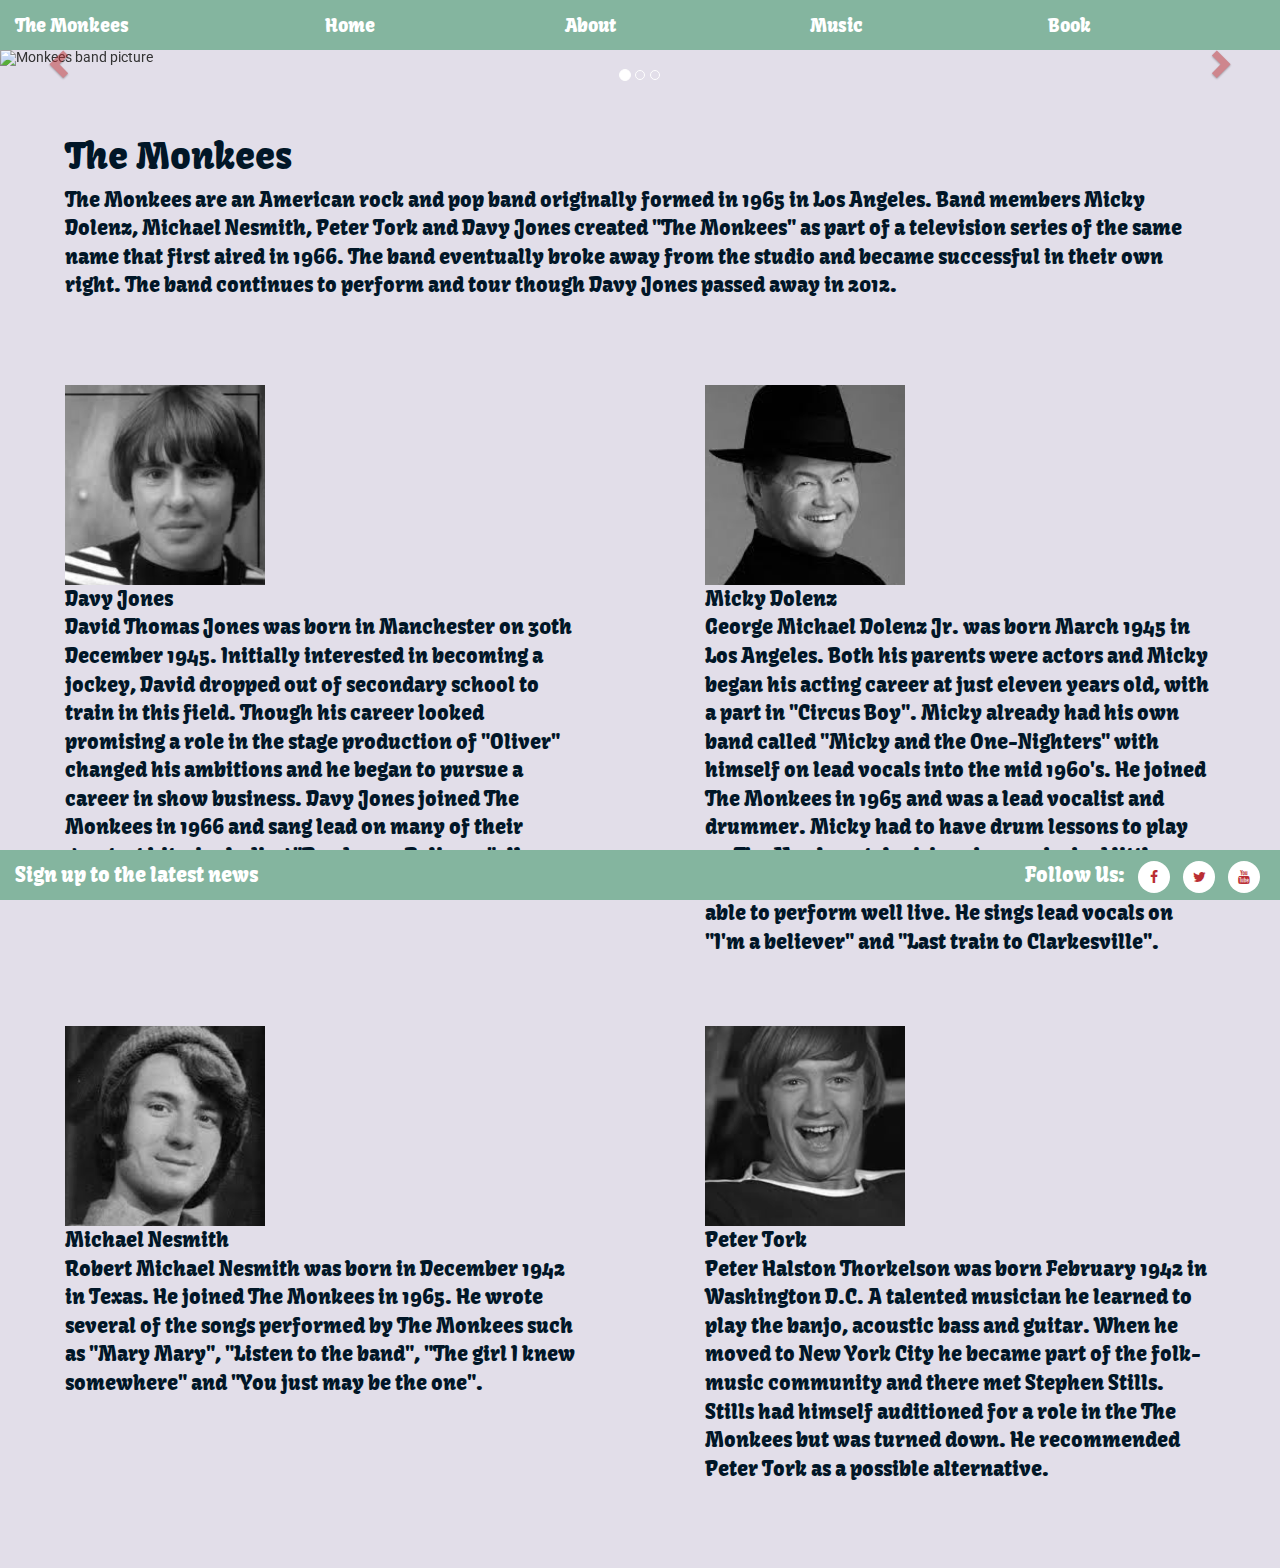
==== commit 62424c31: "validated HTML and CSS" ====
--- a/about.html
+++ b/about.html
@@ -38,7 +38,7 @@
             <!--<li class="navitem hidden-xs hidden-sm"><a href="whatsnew.html">What's New?</a></li>-->
             <li class="navitem hidden-xs hidden-sm"><a href="book.html">Book</a></li>
         </ul>
-        </div>
+
     </nav>
 
     <!-- about section-->
@@ -55,15 +55,15 @@
             <div class="carousel-inner" role="listbox">
                 <div class="item active">
                     <img src="Assets/Images/googleImages/cropped/slide1img.jpg" alt="Monkees band picture">
-                
+
                 </div>
                 <div class="item">
                     <img src="Assets/Images/googleImages/cropped/slide2img.jpg" alt="Monkees band picture">
-                    
+
                 </div>
                 <div class="item">
                     <img src="Assets/Images/googleImages/cropped/slide3img.jpg" alt="Monkees band picture">
-                    
+
                 </div>
             </div>
 
@@ -85,7 +85,7 @@
                 aired in 1966. The band eventually broke away from the studio and became successful in their own right. The band continues to perform and tour though Davy Jones passed away in 2012.
             </p>
         </div>
-    </div>
+
     </div>
     <div class="row band-container">
         <div class="col-lg-6 col-md-6 col-sm-12 col-xs-12">
@@ -154,7 +154,7 @@
     </div>
     <script src="https://code.jquery.com/jquery-3.2.1.min.js" integrity="sha256-hwg4gsxgFZhOsEEamdOYGBf13FyQuiTwlAQgxVSNgt4=" crossorigin="anonymous"></script>
     <script src="https://maxcdn.bootstrapcdn.com/bootstrap/3.3.7/js/bootstrap.min.js" integrity="sha384-Tc5IQib027qvyjSMfHjOMaLkfuWVxZxUPnCJA7l2mCWNIpG9mGCD8wGNIcPD7Txa" crossorigin="anonymous"></script>
-    </div>
+
 
 
 </body>
--- a/stylesheet.css
+++ b/stylesheet.css
@@ -733,6 +733,11 @@
     transition: border-color ease-in-out .15s, box-shadow ease-in-out .15s;
 }
 
+.form-control:active{
+    background-color:#fff;
+    border:none;
+}
+
 @media (max-width:768px) {
     .form-control {
         width: 80%;
@@ -792,6 +797,10 @@
 
 
 /*---------------------------------------------------- calendar */
+.center{
+    margin-left:auto;
+    margin-right:auto;
+}
 
 .container.calendar {
     margin-top: 110px;
@@ -955,7 +964,7 @@
     margin: 0px;
     width: 32px;
     height: 32px;
-    padding: 6px 0 6px 0;
+    padding: 9px 6px 0px 6px;
     border-radius: 50%;
     transition: all 0.4s ease-in-out;
     -moz-transition: all 0.4s ease-in-out;
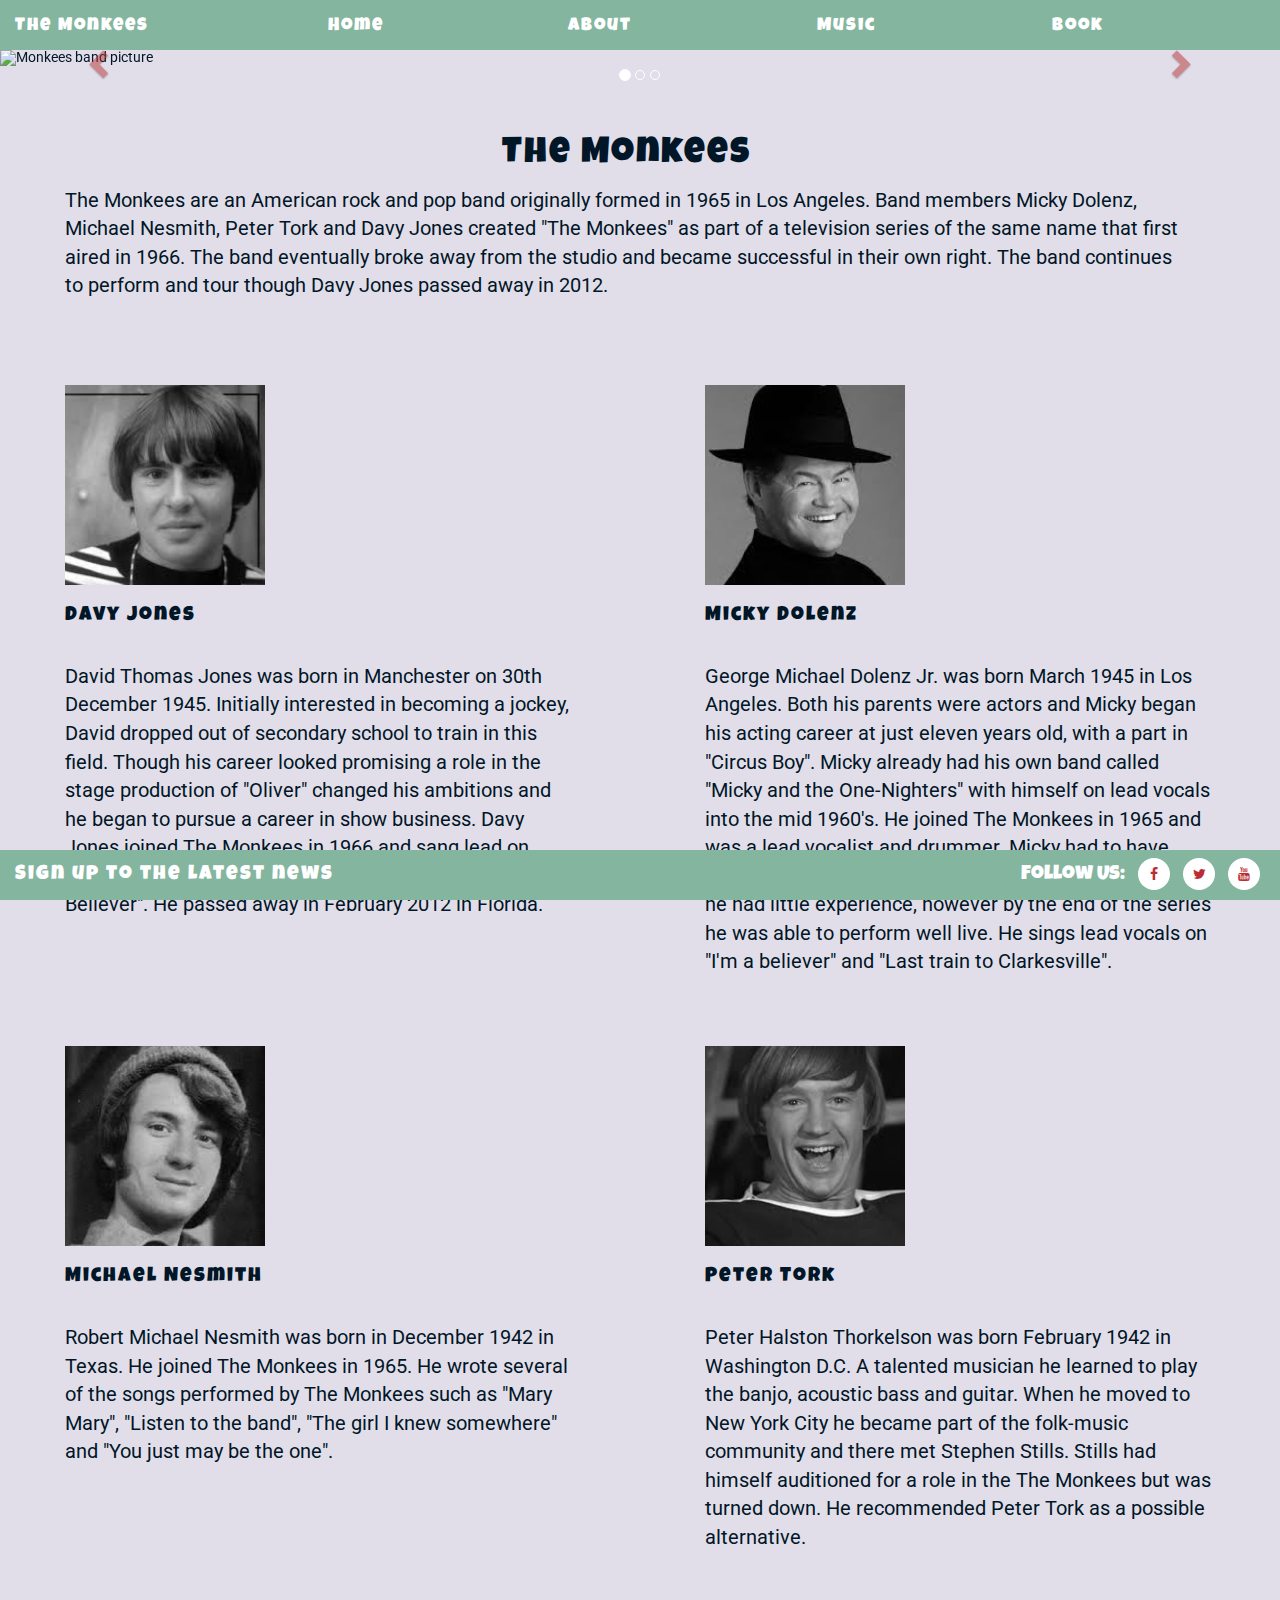
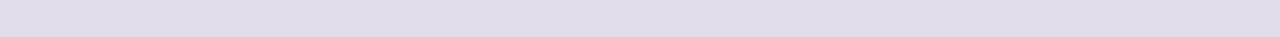
==== commit f8f2b0cc: "streamlined css file" ====
--- a/about.html
+++ b/about.html
@@ -20,7 +20,6 @@
                         <li class="dropdownItem"><a href="index.html" class="dropdownLink">Home</a></li>
                         <li class="dropdownItem"><a href="about.html" class="dropdownLink">About</a></li>
                         <li class="dropdownItem"><a href="music.html" class="dropdownLink">Music</a></li>
-                        <!--<li class="dropdownItem"><a href="whatsnew.html" class="dropdownLink">What's New</a></li> -->
                         <li class="dropdownItem"><a href="book.html" class="dropdownLink">Book</a></li>
                     </ul>
                 </div>
@@ -35,7 +34,6 @@
             <li class="navitem hidden-xs hidden-sm"><a href="index.html">Home</a></li>
             <li class="navitem hidden-xs hidden-sm "><a href="about.html">About</a></li>
             <li class="navitem hidden-xs hidden-sm"><a href="music.html">Music</a></li>
-            <!--<li class="navitem hidden-xs hidden-sm"><a href="whatsnew.html">What's New?</a></li>-->
             <li class="navitem hidden-xs hidden-sm"><a href="book.html">Book</a></li>
         </ul>
 
@@ -90,13 +88,15 @@
     <div class="row band-container">
         <div class="col-lg-6 col-md-6 col-sm-12 col-xs-12">
             <img src="Assets/Images/dj_square.png" class="band-pics" alt="Davy Jones">
-            <p class="band-p">Davy Jones<br> David Thomas Jones was born in Manchester on 30th December 1945. Initially interested in becoming a jockey, David dropped out of secondary school to train in this field. Though his career looked promising a role in the stage
+            <h2 class="band-member">Davy Jones</h2>
+            <p class="band-p">David Thomas Jones was born in Manchester on 30th December 1945. Initially interested in becoming a jockey, David dropped out of secondary school to train in this field. Though his career looked promising a role in the stage
                 production of "Oliver" changed his ambitions and he began to pursue a career in show business. Davy Jones joined The Monkees in 1966 and sang lead on many of their greatest hits, including "Daydream Believer". He passed away in February
                 2012 in Florida.</p>
         </div>
         <div class="col-lg-6 col-md-6 col-sm-12 col-xs-12">
             <img src="Assets/Images/md_square.png" class="band-pics" alt="Micky Dolenz">
-            <p class="band-p">Micky Dolenz<br> George Michael Dolenz Jr. was born March 1945 in Los Angeles. Both his parents were actors and Micky began his acting career at just eleven years old, with a part in "Circus Boy". Micky already had his own band called "Micky
+            <h2 class="band-member">Micky Dolenz</h2>
+            <p class="band-p">George Michael Dolenz Jr. was born March 1945 in Los Angeles. Both his parents were actors and Micky began his acting career at just eleven years old, with a part in "Circus Boy". Micky already had his own band called "Micky
                 and the One-Nighters" with himself on lead vocals into the mid 1960's. He joined The Monkees in 1965 and was a lead vocalist and drummer. Micky had to have drum lessons to play on The Monkees television show as he had little experience,
                 however by the end of the series he was able to perform well live. He sings lead vocals on "I'm a believer" and "Last train to Clarkesville".</p>
         </div>
@@ -104,13 +104,15 @@
     <div class="row band-container">
         <div class="col-lg-6 col-md-6 col-sm-12 col-xs-12">
             <img src="Assets/Images/mn_square.png" class="band-pics" alt="Michael Nesmith">
-            <p class="band-p">Michael Nesmith<br> Robert Michael Nesmith was born in December 1942 in Texas. He joined The Monkees in 1965. He wrote several of the songs performed by The Monkees such as "Mary Mary", "Listen to the band", "The girl I knew somewhere" and
+            <h2 class="band-member">Michael Nesmith</h2>
+            <p class="band-p">Robert Michael Nesmith was born in December 1942 in Texas. He joined The Monkees in 1965. He wrote several of the songs performed by The Monkees such as "Mary Mary", "Listen to the band", "The girl I knew somewhere" and
                 "You just may be the one".
             </p>
         </div>
         <div class="col-lg-6 col-md-6 col-sm-12 col-xs-12">
             <img src="Assets/Images/pt_square.png" class="band-pics" alt="Peter Tork">
-            <p class="band-p last-image">Peter Tork<br> Peter Halston Thorkelson was born February 1942 in Washington D.C. A talented musician he learned to play the banjo, acoustic bass and guitar. When he moved to New York City he became part of the folk-music community and there
+            <h2 class="band-member">Peter Tork</h2>
+            <p class="band-p last-image">Peter Halston Thorkelson was born February 1942 in Washington D.C. A talented musician he learned to play the banjo, acoustic bass and guitar. When he moved to New York City he became part of the folk-music community and there
                 met Stephen Stills. Stills had himself auditioned for a role in the The Monkees but was turned down. He recommended Peter Tork as a possible alternative.</p>
         </div>
     </div>
--- a/stylesheet.css
+++ b/stylesheet.css
@@ -1,28 +1,20 @@
-@import url('https://fonts.googleapis.com/css?family=Kavoon|Luckiest+Guy|Roboto: 100, 200, 300, 400, 500, 600, 700');
+@import url('https://fonts.googleapis.com/css?family=Luckiest+Guy|Roboto: 100, 200, 300, 400, 500, 600, 700');
 /*-------------------------------------- body styling */
 
 body {
     background-color: #E2DEE9;
     font-family:"Roboto", sans-serif;
-}
-
-/* theme colors initial----------------
-pale blue: #54B2EC
-pink: #EF6BBC
-orange: #F2AD08
-lime green: #AAE748
-
----theme colors second--------*/
-/*
-deep red: #AA231C
-orange: #f2ad08
-blue: rgba(29, 177, 221, 1.0)
-
-darker teal: #107896
-
-and shadow coding with orange shadow:
-    text-shadow: -5px -5px 0 #F2AD12, 0px -1px 0 #F2AD12, -5px 5px 0 #F2AD12, 1px 1px 0 #F2AD12;
-*/
+    color:#011627;
+}
+
+h1,h2,h3,h4,h5{
+    font-family:"Luckiest Guy", sans-serif;
+    font-weight:500;
+    letter-spacing:2px;
+    color:#011627;
+    text-align:center;
+}
+
 
 /*---theme colors third-------
 grey:#E2DEE9
@@ -42,16 +34,12 @@
     position: fixed;
     height: 50px;
     width: 100%;
-    font-family: "Kavoon", sans-serif;
+    font-family: "Luckiest Guy", sans-serif;
+    letter-spacing:2px;
     z-index: 2;
     padding-left: 15px;
 }
 
-@media(max-width:992px) {
-    .navbar {
-        padding-left: 0;
-    }
-}
 
 .navbar.navbar-default {
     border-style: none;
@@ -70,16 +58,6 @@
     width: 90%;
 }
 
-@media (min-width:992px) {
-    .nav.navbar-nav {
-        margin: 0 auto;
-        display: table;
-        table-layout: auto;
-        float: none;
-        width: 75%;
-    }
-}
-
 .navbar-nav>li {
     display: table-cell;
     float: none;
@@ -94,7 +72,6 @@
     color: #ffffff;
     font-weight: 700;
 }
-
 
 .btn.navbar-btn.navbar-right {
     vertical-align: middle;
@@ -106,12 +83,6 @@
     padding-left: 0px;
     margin-right: 0;
     margin-left: 0;
-}
-
-@media (min-width: 768px) {
-    .container {
-        width: auto;
-    }
 }
 
 button {
@@ -147,7 +118,7 @@
 }
 
 .dropdownLink {
-    font-family: "Kavoon", sans-serif;
+    font-family: "luckiest Guy", sans-serif;
     color: #fff;
     height: 50px;
     width: 120px;
@@ -178,7 +149,7 @@
 
 .sign-up-link-nav {
     float: right;
-    font-family: "Kavoon", sans-serif;
+    font-family: "Luckiest Guy", sans-serif;
     font-size: 20px;
     line-height: 50px;
     color: #fff;
@@ -199,23 +170,14 @@
 
 .index-image {
     padding-top: 57px;
-    margin-bottom: 0;
+    margin-bottom: 20px;
 }
 
 #latest {
-    font-family: "Kavoon", sans-serif;
     font-weight: 700;
     font-size: 75px;
-    color: #011627;
-    text-align: center;
     padding-top: 20px;
     padding-bottom: 20px;
-}
-
-@media (max-width:550px) {
-    #latest {
-        font-size: 50px;
-    }
 }
 
 .container-fluid {
@@ -228,30 +190,20 @@
 }
 
 h1 .latest-news {
-    font-family: "Kavoon", sans-serif;
-    font-weight: 500;
     font-size: 30px;
-    color: #011627;
-    text-align: center;
     margin-top: 0;
 }
 
 .tourdates-index {
-    font-family: "Kavoon", sans-serif;
-    font-weight: 500;
-    font-size: 20px;
-    color: #011627;
-    text-align: center;
+    font-size: 20px;
     padding-top: 15px;
 }
 
 .tourdates-index a {
     padding-bottom: 100px;
-    font-family: "Kavoon", sans-serif;
-    font-weight: 500;
+    font-family: "Luckiest Guy", sans-serif;
     font-size: 20px;
     color: #BA2E33;
-    text-align: center;
 }
 
 .ticket-link:hover {
@@ -260,11 +212,7 @@
 }
 
 .video-title {
-    font-family: "Kavoon", sans-serif;
-    font-weight: 500;
     font-size: 30px;
-    color: #011627;
-    text-align: center;
     padding-top: 50px;
 }
 
@@ -274,19 +222,10 @@
     width: 90%;
 }
 
-@media (max-width:991px) {
-    .index-video {
-        margin-left: 0px;
-        width: 100%;
-    }
-}
 
 .video-tagline {
-    color: #011627;
-    font-family: "Kavoon", sans-serif;
     padding-top: 10px;
-    font-size: 20px;
-    text-align: center;
+    font-size: 30px;
 }
 
 
@@ -294,21 +233,14 @@
     width: 100%;
     padding-top: 50px;
     padding-bottom: 50px;
-    font-family: "Kavoon", sans-serif;
     font-weight: 700;
-    font-size: 30px;
-    color: #011627;
-    text-align: center;
+    font-size: 40px;
     margin-bottom: 0;
 }
 
 .book-the-band {
     width: 100%;
-    font-family: "Kavoon", sans-serif;
-    font-weight: 500;
     font-size: 70px;
-    color: #ffffff;
-    text-align: center;
     transform: translateY(210px);
 }
 
@@ -322,7 +254,7 @@
 }
 
 .book-the-band a {
-    color: #ffffff;
+    color: #fff;
 }
 
 .book-the-band a:hover {
@@ -335,42 +267,27 @@
 
 .btn-default {
     color: #fff;
-    font-family: "Kavoon", sans-serif;
+    font-family: "Luckiest Guy", sans-serif;
+    font-size:15px;
     background-color: #ba2e33;
     border-color: #ba2e33;
     width: 100px;
 }
 
-.btn-default:hover {
+.btn-default:hover, .btn-default:active, .btn-default:active:hover, .btn-default:focus {
     color: #fff;
     background-color: #99262A;
     border-color: #99262A;
 }
 
-.btn-default:active {
-    background-color: #99262A;
-    border-color: #99262A;
-    color: #fff;
-}
-
-.btn-default:active:hover {
-    background-color: #99262A;
-    border-color: #99262A;
-    color: #fff;
-}
-
-.btn-default:focus {
-    color: #fff;
-    background-color: #99262A;
-    border-color:#99262A;
+.btn:focus{
+    outline: 0px;
+    outline-offset: 0px;
 }
 
 .modal-title {
     margin: 0;
-    line-height: 1.42857143;
-    font-family: "Kavoon", sans-serif;
     font-size: 30px;
-    color: #011627;
 }
 
 .modal-link {
@@ -387,6 +304,74 @@
 
 .row {
     margin: 0;
+}
+
+/*---------------------------------------------------- about section CAROUSEL */
+
+.carousel-inner img {
+    display: inline-block;
+    max-width: 100%;
+    height: auto;
+    margin: 50px auto;
+}
+
+.carousel-inner .item {
+    transition: transform 2s ease-in-out;
+    -webkit-transition: -webkit-transform 2s ease-in-out;
+    -o-transition: transform 2s ease-in-out;
+}
+
+.carousel-indicators {
+    z-index: 1;
+    color: #BA2E33;
+}
+
+.carousel-control.left {
+    background-image: none;
+    color:#BA2E33;
+}
+
+.carousel-control.right {
+    background-image: none;
+    color:#BA2E33;
+}
+
+/*---------------------------------------------------- about section */
+
+.about-img {
+    margin-bottom: -60px;
+}
+
+.about-text {
+    font-size: 20px;
+    width: 90%;
+    display: inline-block;
+    padding-bottom: 40px;
+    margin-left: 50px;
+}
+
+.band-container {
+    padding-top: 10px;
+}
+
+.band-pics {
+    height: 200px;
+    width: 200px;
+    display: inline-block;
+    margin-left: 50px;
+    margin-top: 25px;
+}
+
+.band-p, .band-member {
+    text-align:left;
+    font-size: 20px;
+    padding-left: 50px;
+    padding-right: 50px;
+    padding-bottom: 25px;
+}
+
+.last-image {
+    padding-bottom: 75px;
 }
 
 /*---------------------------------------------------- audio-section */
@@ -418,300 +403,59 @@
 }
 
 .album-name {
-    font-family: "Kavoon", sans-serif;
-    font-weight: 300;
-    color: #011627;
-    text-align: center;
+    font-size:20px;
     -webkit-transform: translateY(100px);
     -ms-transform: translateY(100px);
     transform: translateY(100px);
 }
 
-@media (max-width:768px) {
-    .album-name {
-        -webkit-transform: translateY(50px);
-        -ms-transform: translateY(50px);
-        transform: translateY(50px);
-    }
-    .album-image {
-        -webkit-transform: translateY(50px);
-        -ms-transform: translateY(50px);
-        transform: translateY(50px);
-    }
-    audio {
-        -webkit-transform: translateY(50px);
-        -ms-transform: translateY(50px);
-        transform: translateY(50px);
-    }
-}
-
 .music-header {
-    font-family: "Kavoon", sans-serif;
-    font-weight: 600;
-    color: #011627;
-    text-align: center;
+    font-size:40px;
     padding-top: 100px;
 }
 
-@media (max-width:768px) {
-    .music-header {
-        padding-top: 60px;
-    }
-}
-
-/*---------------------------------------------------- about section CAROUSEL */
-
-.carousel-inner img {
-    display: inline-block;
-    max-width: 100%;
-    height: auto;
-    margin: 50px auto;
-}
-
-.carousel-inner .item {
-    transition: transform 2s ease-in-out;
-    -webkit-transition: -webkit-transform 2s ease-in-out;
-    -o-transition: transform 2s ease-in-out;
-}
-
-.carousel-indicators {
-    z-index: 1;
-    color: #BA2E33;
-}
-
-.carousel-control.left {
-    background-image: none;
-    color:#BA2E33;
-}
-
-.carousel-control.right {
-    background-image: none;
-    color:#BA2E33;
-}
-
-@media (min-width: 768px) {
-    .carousel-control .glyphicon-chevron-left,
-    .carousel-control .icon-prev {
-        margin-left: -50px;
-    }
-}
-
-@media (min-width: 768px) {
-    .carousel-control .glyphicon-chevron-right,
-    .carousel-control .icon-prev {
-        margin-right: -50px;
-    }
-}
-
-/*---------------------------------------------------- about section */
-
-.about-img {
-    margin-bottom: -60px;
-}
-
-@media(min-width:768px) {
-    .about-img {
-        transform: translateY(-150px);
-    }
-}
-
-@media(max-width:1000px) {
-    .about-img {
-        transform: translateY(-100px);
-    }
-}
-
-@media(max-width:737px) {
-    .about-img {
-        transform: translateY(-50px);
-    }
-}
-
-@media(max-width:400px) {
-    .about-img {
-        transform: translateY(0px);
-    }
-}
-
-.about-text {
-    color: #011627;
-    font-family: "Kavoon", sans-serif;
-    font-weight: 400;
-    font-size: 20px;
-    width: 90%;
-    display: inline-block;
-    padding-bottom: 40px;
-    margin-left: 50px;
-}
-
-@media (max-width:768px) {
-    .about-text {
-        color: #011627;
-        font-family: "Kavoon", sans-serif;
-        font-weight: 400;
-        margin-left: 25px;
-    }
-}
-
-.band-container {
-    padding-top: 10px;
-}
-
-.band-pics {
-    height: 200px;
-    width: 200px;
-    display: inline-block;
-    margin-left: 50px;
-    margin-top: 25px;
-}
-
-@media (max-width:768px) {
-    .band-pics {
-        margin-left: 25px;
-    }
-}
-
-.band-p {
-    color: #011627;
-    font-family: "Kavoon", sans-serif;
-    font-size: 20px;
-    padding-left: 50px;
-    padding-right: 50px;
-    padding-bottom: 25px;
-}
-
-.last-image {
-    padding-bottom: 75px;
-}
-
-@media (max-width:768px) {
-    .band-p {
-        padding-left: 25px;
-    }
-}
-
-/*---------------------------------------------------- whats new section
-
-.row {
-    margin: 0;
-}
-
-.video-main video {
-    width: 90%;
-    text-align: center;
-    padding-left: 50px;
-}
-
-.video-main h2 {
-    color: #fff;
-    font-family: "Kavoon", sans-serif;
-    text-align: left;
-    padding-bottom: 10px;
-    padding-top: 100px;
-    padding-left: 50px;
-}
-
-.video-tagline {
-    color: #fff;
-    font-family: "Kavoon", sans-serif;
-    text-align: left;
-    padding-top: 10px;
-    padding-left: 50px;
-    font-size: 20px;
-}
-
-.tourdates {
-    color: #fff;
-    font-family: "Kavoon", sans-serif;
-    padding-top: 100px;
-    text-align: center;
-    margin-bottom: 70px;
-}
-
-.tourdates a {
-    color: #fff;
-}
-
-.tourdates a:hover {
-    color: #F2AD08;
-    transform: transition 0.5s ease-in-out;
-    text-decoration: none;
-}
-
-@media (max-width:768px) {
-    .tourdates {
-        color: #fff;
-        font-family: "Kavoon", sans-serif;
-        padding-top: 15px;
-        padding-bottom: 60px;
-        text-align: center;
-    }
-    .video-main h2 {
-        color: #fff;
-        font-family: "Kavoon", sans-serif;
-        text-align: left;
-        padding-bottom: 10px;
-        padding-top: 60px;
-    }
-    .video-main video {
-        width: 100%;
-        text-align: center;
-        padding-left: 10px;
-    }
-}
-
-@media (max-width:992px) {
-    .tourdates {
-        color: #fff;
-        font-family: "Kavoon", sans-serif;
-        padding-top: 15px;
-        padding-bottom: 60px;
-        text-align: center;
-    }
-}
-
 /*----------------------------------------------------  book form */
-
 .form-container h1 {
-    color: #011627;
-    font-family: "Kavoon", sans-serif;
+    text-align:left;
     font-weight: 700;
 }
 
 .form-text {
+    text-align:left;
     width: 80%;
-    color: #011627;
-    font-family: "Kavoon", sans-serif;
-    font-size: 20px;
-    font-weight: 500;
-}
-
-@media (max-width:768px) {
-    .form-text {
-        width: 80%;
-    }
-}
+    font-size: 20px;
+}
+
+.form-control:focus {
+    border-color: #84B59F;
+    outline: 0;
+    -webkit-box-shadow:none;
+    box-shadow: none;
+}
+
+/*code snippet below taken from : https://css-tricks.com/snippets/css/change-autocomplete-styles-webkit-browsers/ to remove autofill colour*/
+
+input:-webkit-autofill,
+input:-webkit-autofill:hover, 
+input:-webkit-autofill:focus
+textarea:-webkit-autofill,
+textarea:-webkit-autofill:hover
+textarea:-webkit-autofill:focus,
+select:-webkit-autofill,
+select:-webkit-autofill:hover,
+select:-webkit-autofill:focus {
+  border: none;
+  -webkit-text-fill-color:#000 ;
+  -webkit-box-shadow: 0 0 0px 1000px #fff inset;
+  transition: background-color 5000s ease-in-out 0s;
+}
+
+/*------------------------------------------------------*/
 
 .container-fluid.form-container {
     margin-top: 100px;
     padding-left: 100px;
     display: inline-block;
-}
-
-@media (max-width:768px) {
-    .container-fluid.form-container {
-        margin-top: 50px;
-        margin-left: 15px;
-        padding-left: 25px;
-        display: block;
-        width: 90%;
-    }
-}
-
-@media (max-width:1200px) {
-    .container-fluid.form-container {
-        width: 100%;
-    }
 }
 
 .form-control {
@@ -738,27 +482,18 @@
     border:none;
 }
 
-@media (max-width:768px) {
-    .form-control {
-        width: 80%;
-    }
-}
-
 .form-button {
     width: 100px;
-    text-align: center;
-    font-family: "Kavoon", sans-serif;
     font-size:18px;
+    letter-spacing:2.5px;
     margin-top: 20px;
     color: #fff;
     background-color: #ba2e33;
     border-color: transparent;
-    font-weight: 500;
 }
 
 .form-button:hover {
     background-color: #BA2E33;
-    color: #fff;
     border-color: transparent;
     font-weight: 700;
 }
@@ -772,15 +507,8 @@
     display: inline-block;
     max-width: 50%;
     margin-bottom: 5px;
-    font-weight: 500;
-    font-size: 20px;
-    font-family: "Kavoon", sans-serif;
-    color: #011627;
-}
-
-.email-help-book {
-    color:#011627;
-    font-family: "Kavoon", sans-serif;
+    font-size: 20px;
+    font-weight:500;
 }
 
 /*---------------Code snippet taken from Stack Overflow to hide spinner in number field in contact form-----*/
@@ -805,103 +533,28 @@
 .container.calendar {
     margin-top: 110px;
     margin-bottom: 100px;
-    text-align: center;
-    font-family: "Kavoon", sans-serif;
-    font-size: 20px;
-    color: #fff;
-    padding-left: 100px;
-}
-
-@media (max-width:991px) {
-    .container.calendar {
-        margin-top: 50px;
-    }
-}
-
-@media (max-width:768px) {
-    .container.calendar {
-        margin-top: 50px;
-        padding-left: 0px;
-    }
-}
-
-@media (max-width:414px) {
-    .container.calendar {
-        margin-top: 50px;
-        padding-left: 15px;
-        margin-left: 0px;
-    }
-}
-
-@media (min-width:992px) {
-    .container.calendar {
-        margin-top: 100px;
-        width:100%;
-    }
-}
-
-@media (min-width: 768px) {
-    .container.calendar {
-        width: 100%;
-        padding-left: 15px;
-    }
-}
-
-@media (min-width:1200px) {
-    .container.calendar {
-        margin-top: 100px;
-        width:50%;
-    }
 }
 
 .calendar h2 {
-    font-family: "Kavoon", sans-serif;
-    color: #011627;
-    font-weight: 700;
     font-size: 36px;
 }
 
 .calendar-text {
-    font-family: "Kavoon", sans-serif;
-    color: #011627;
-    font-weight: 500;
-    font-size: 20px;
-}
-
-.month-year{
-    font-weight: bold;
-    text-align: center;
-    color: #011627;
+    font-size: 20px;
 }
 
 table,
 td {
     border: 1px solid #011627;
-    text-align: center;
+    text-align:center;
     padding: 15px 15px 15px 15px;
-    color: #011627;
     background-color: #fff;
-    font-family: "Kavoon", sans-serif;
     font-size: 15px;
-}
-
-@media (max-width:360px) {
-    table,
-    td {
-        border: 1px solid #011627;
-        text-align: center;
-        padding: 10px 10px 10px 10px;
-        color: #011627;
-        background-color: #fff;
-        font-family: "Kavoon", sans-serif;
-        font-size: 10px;
-    }
 }
 
 .background-fill {
     background-color: #BA2E33;
 }
-
 
 /*---------------------------------------------------- footer */
 
@@ -917,7 +570,8 @@
 .sign-up-link {
     line-height: 50px;
     color: #fff;
-    font-family: "Kavoon", sans-serif;
+    font-family: "Luckiest Guy", sans-serif;
+    letter-spacing:2px;
 }
 
 .sign-up-link:hover {
@@ -936,23 +590,10 @@
     text-align: right;
 }
 
-@media (max-width:768px) {
-    .social-links {
-        line-height: 25px;
-        text-align: center;
-    }
-}
-
-@media (max-width:992px) {
-    .social-links {
-        line-height: 25px;
-        text-align: center;
-    }
-}
 
 #follow {
     color: #ffffff;
-    font-family: "Kavoon", sans-serif;
+    font-family: "Luckiest Guy", sans-serif;
     font-size:20px;
     line-height:50px;
 }
@@ -975,3 +616,119 @@
 .fa:hover {
     background-color: #E2DEE9;
 }
+
+/*Media queries------------------------------------------*/
+@media (max-width:360px) {
+    table,
+    td {
+        border: 1px solid #011627;
+        padding: 10px 10px 10px 10px;
+        background-color: #fff;
+        font-size: 10px;
+    }
+}
+
+@media (max-width:550px) {
+    #latest {
+        font-size: 50px;
+    }
+}
+
+@media (min-width: 768px) {
+    .container.calendar {
+        width: 100%;
+    }
+    .container {
+        width: auto;
+    }
+}
+@media (max-width:768px) {
+    .container.calendar {
+        margin-top: 50px;
+    }
+    .form-control {
+        width: 80%;
+    }
+    .form-text {
+        width: 80%;
+    }
+    .container-fluid.form-container {
+        margin-top: 50px;
+        margin-left: 15px;
+        padding-left: 25px;
+        display: block;
+        width: 90%;
+    }
+    .band-pics {
+        margin-left: 25px;
+    }
+    .band-p {
+        padding-left: 25px;
+    }
+    .album-name {
+        -webkit-transform: translateY(50px);
+        -ms-transform: translateY(50px);
+        transform: translateY(50px);
+    }
+    .album-image {
+        -webkit-transform: translateY(50px);
+        -ms-transform: translateY(50px);
+        transform: translateY(50px);
+    }
+    audio {
+        -webkit-transform: translateY(50px);
+        -ms-transform: translateY(50px);
+        transform: translateY(50px);
+    }
+    .music-header {
+        padding-top: 60px;
+    }
+    .about-text {
+        margin-left: 25px;
+    }
+    .social-links {
+        transform: translateY(-5px);
+    }
+}
+
+
+
+@media(max-width:992px) {
+    .navbar {
+        padding-left: 0;
+    }
+     .social-links {
+        transform: translateY(-10px);
+        text-align: center;
+    }
+    .container.calendar {
+        margin-top: 50px;
+    }
+    .index-video {
+        margin-left: 0px;
+        width: 100%;
+    }
+}
+
+@media (min-width:992px) {
+    .container.calendar {
+        margin-top: 100px;
+        width:100%;
+    }
+    .nav.navbar-nav {
+        margin: 0 auto;
+        display: table;
+        table-layout: auto;
+        float: none;
+        width: 75%;
+    }
+}
+
+@media (max-width:1200px) {
+    .container-fluid.form-container {
+        width: 100%;
+    }
+}
+
+
+
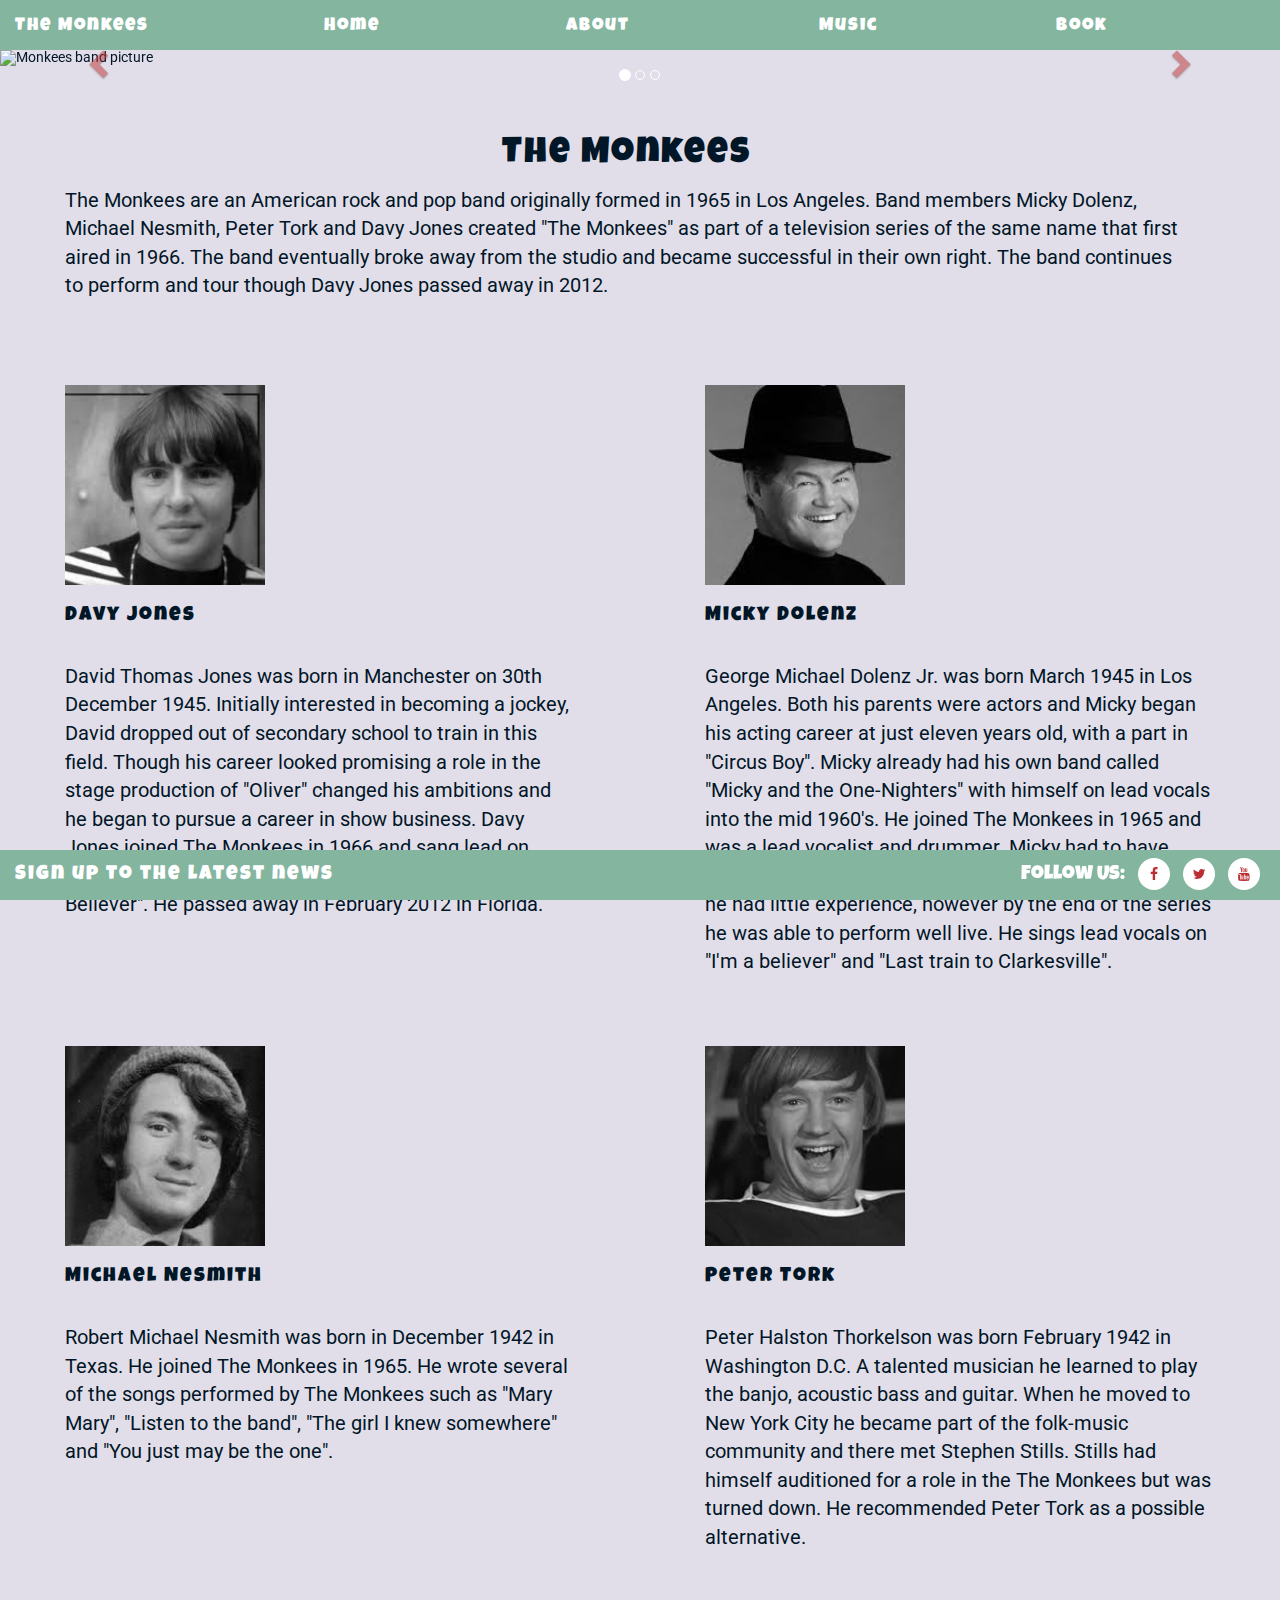
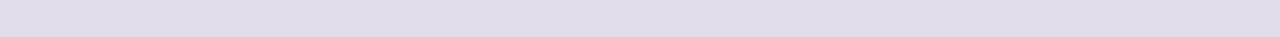
==== commit 412a5077: "styling about-header at smaller screen sizes" ====
--- a/about.html
+++ b/about.html
@@ -78,7 +78,7 @@
     </div>
     <div class="row" id="about-band">
         <div class="col-lg-6 col-md-6 col-sm-12 col-xs-12 about-text">
-            <h1>The Monkees</h1>
+            <h1 class="about-header">The Monkees</h1>
             <p>The Monkees are an American rock and pop band originally formed in 1965 in Los Angeles. Band members Micky Dolenz, Michael Nesmith, Peter Tork and Davy Jones created "The Monkees" as part of a television series of the same name that first
                 aired in 1966. The band eventually broke away from the studio and became successful in their own right. The band continues to perform and tour though Davy Jones passed away in 2012.
             </p>
--- a/stylesheet.css
+++ b/stylesheet.css
@@ -3,25 +3,27 @@
 
 body {
     background-color: #E2DEE9;
-    font-family:"Roboto", sans-serif;
-    color:#011627;
-}
-
-h1,h2,h3,h4,h5{
-    font-family:"Luckiest Guy", sans-serif;
-    font-weight:500;
-    letter-spacing:2px;
-    color:#011627;
-    text-align:center;
-}
-
+    font-family: "Roboto", sans-serif;
+    color: #011627;
+}
+
+h1,
+h2,
+h3,
+h4,
+h5 {
+    font-family: "Luckiest Guy", sans-serif;
+    font-weight: 500;
+    letter-spacing: 2px;
+    color: #011627;
+    text-align: center;
+}
 
 /*---theme colors third-------
-grey:#E2DEE9
+GREY:#E2DEE9
 RED: #BA2E33
 DARK NAVY: #011627
 GREEN: #84B59F
-
 ---*/
 
 /*-------------------------------------- Navbar styling */
@@ -35,19 +37,16 @@
     height: 50px;
     width: 100%;
     font-family: "Luckiest Guy", sans-serif;
-    letter-spacing:2px;
+    letter-spacing: 2px;
     z-index: 2;
     padding-left: 15px;
-}
-
-
-.navbar.navbar-default {
     border-style: none;
     border-radius: 0px;
 }
 
 .navbar-header {
     line-height: 50px;
+    padding-left:15px;
 }
 
 .nav.navbar-nav {
@@ -85,16 +84,17 @@
     margin-left: 0;
 }
 
-button {
+button, button:focus {
     border: none;
     background-color: #84B59F;
     width: 50px;
     height: 50px;
     color: #fff;
     cursor: pointer;
-}
-
-.glyphicon-menu-hamburger {
+    outline:0px;
+}
+
+.glyphicon-menu-hamburger{
     font-size: 25px;
     padding-top: 10px;
 }
@@ -117,21 +117,17 @@
     transition: transform 1s ease-in-out;
 }
 
-.dropdownLink {
+.dropdownLink, .dropdownLink:hover {
     font-family: "luckiest Guy", sans-serif;
     color: #fff;
     height: 50px;
     width: 120px;
     font-size: 18px;
-}
-
-.dropdownItem:hover {
+    text-decoration:none;
+}
+
+.dropdownItem:hover, .dropdown:hover button {
     background-color: #78A591;
-}
-
-.dropdownLink:hover {
-    color: #fff;
-    text-decoration: none;
 }
 
 .dropdown {
@@ -139,10 +135,6 @@
     position: relative;
 }
 
-.dropdown:hover button {
-    background-color: #78A591;
-}
-
 .dropdown:hover .dropdownMenu {
     transform: translateY(50px);
 }
@@ -158,7 +150,6 @@
 
 .sign-up-link-nav:hover {
     font-weight: bold;
-    color: #fff;
     text-decoration: underline;
 }
 
@@ -217,17 +208,14 @@
 }
 
 .index-video {
-    margin-left: 27px;
     display: inline-block;
-    width: 90%;
-}
-
+    width: 100%;
+}
 
 .video-tagline {
     padding-top: 10px;
     font-size: 30px;
 }
-
 
 .container-fluid.newsletter {
     width: 100%;
@@ -258,7 +246,6 @@
 }
 
 .book-the-band a:hover {
-    color: #fff;
     text-decoration: none;
     font-weight: 700;
 }
@@ -268,19 +255,22 @@
 .btn-default {
     color: #fff;
     font-family: "Luckiest Guy", sans-serif;
-    font-size:15px;
+    font-size: 15px;
     background-color: #ba2e33;
     border-color: #ba2e33;
     width: 100px;
 }
 
-.btn-default:hover, .btn-default:active, .btn-default:active:hover, .btn-default:focus {
+.btn-default:hover,
+.btn-default:active,
+.btn-default:active:hover,
+.btn-default:focus {
     color: #fff;
     background-color: #99262A;
     border-color: #99262A;
 }
 
-.btn:focus{
+.btn:focus {
     outline: 0px;
     outline-offset: 0px;
 }
@@ -297,9 +287,9 @@
 }
 
 .modal-link:hover {
-    color:#BA2E33;
-    text-decoration:underline;
-    font-weight:700;
+    color: #BA2E33;
+    text-decoration: underline;
+    font-weight: 700;
 }
 
 .row {
@@ -321,27 +311,13 @@
     -o-transition: transform 2s ease-in-out;
 }
 
-.carousel-indicators {
-    z-index: 1;
+.carousel-control.left, .carousel-control.right, .carousel-indicators{
+    background-image: none;
     color: #BA2E33;
-}
-
-.carousel-control.left {
-    background-image: none;
-    color:#BA2E33;
-}
-
-.carousel-control.right {
-    background-image: none;
-    color:#BA2E33;
+    z-index:1;
 }
 
 /*---------------------------------------------------- about section */
-
-.about-img {
-    margin-bottom: -60px;
-}
-
 .about-text {
     font-size: 20px;
     width: 90%;
@@ -362,8 +338,9 @@
     margin-top: 25px;
 }
 
-.band-p, .band-member {
-    text-align:left;
+.band-p,
+.band-member {
+    text-align: left;
     font-size: 20px;
     padding-left: 50px;
     padding-right: 50px;
@@ -403,51 +380,51 @@
 }
 
 .album-name {
-    font-size:20px;
+    font-size: 20px;
     -webkit-transform: translateY(100px);
     -ms-transform: translateY(100px);
     transform: translateY(100px);
 }
 
 .music-header {
-    font-size:40px;
+    font-size: 40px;
     padding-top: 100px;
 }
 
 /*----------------------------------------------------  book form */
-.form-container h1 {
-    text-align:left;
+
+.form-container {
+    text-align: left;
     font-weight: 700;
 }
 
 .form-text {
-    text-align:left;
-    width: 80%;
+    text-align: left;
+    width: 90%;
     font-size: 20px;
 }
 
 .form-control:focus {
     border-color: #84B59F;
-    outline: 0;
-    -webkit-box-shadow:none;
+    outline: 0px;
+    -webkit-box-shadow: none;
     box-shadow: none;
 }
 
-/*code snippet below taken from : https://css-tricks.com/snippets/css/change-autocomplete-styles-webkit-browsers/ to remove autofill colour*/
+/*code snippet below taken from : https://css-tricks.com/snippets/css/change-autocomplete-styles-webkit-browsers/ 
+Author : Geoff Graham (to remove autofill colour)*/
 
 input:-webkit-autofill,
-input:-webkit-autofill:hover, 
-input:-webkit-autofill:focus
-textarea:-webkit-autofill,
-textarea:-webkit-autofill:hover
-textarea:-webkit-autofill:focus,
+input:-webkit-autofill:hover,
+input:-webkit-autofill:focus textarea:-webkit-autofill,
+textarea:-webkit-autofill:hover textarea:-webkit-autofill:focus,
 select:-webkit-autofill,
 select:-webkit-autofill:hover,
 select:-webkit-autofill:focus {
-  border: none;
-  -webkit-text-fill-color:#000 ;
-  -webkit-box-shadow: 0 0 0px 1000px #fff inset;
-  transition: background-color 5000s ease-in-out 0s;
+    border: none;
+    -webkit-text-fill-color: #000;
+    -webkit-box-shadow: 0 0 0px 1000px #fff inset;
+    transition: background-color 5000s ease-in-out 0s;
 }
 
 /*------------------------------------------------------*/
@@ -456,6 +433,10 @@
     margin-top: 100px;
     padding-left: 100px;
     display: inline-block;
+}
+
+.contact-heading{
+    text-align:left;
 }
 
 .form-control {
@@ -477,25 +458,27 @@
     transition: border-color ease-in-out .15s, box-shadow ease-in-out .15s;
 }
 
-.form-control:active{
-    background-color:#fff;
-    border:none;
+.form-control:active {
+    background-color: #fff;
+    border: none;
 }
 
 .form-button {
     width: 100px;
-    font-size:18px;
-    letter-spacing:2.5px;
+    font-size: 18px;
+    letter-spacing: 2.5px;
     margin-top: 20px;
     color: #fff;
     background-color: #ba2e33;
     border-color: transparent;
 }
 
-.form-button:hover {
+.form-button:hover, .form-button:active:focus {
     background-color: #BA2E33;
     border-color: transparent;
     font-weight: 700;
+    color:#fff;
+    outline:0px;
 }
 
 .form-group {
@@ -508,10 +491,12 @@
     max-width: 50%;
     margin-bottom: 5px;
     font-size: 20px;
-    font-weight:500;
-}
-
-/*---------------Code snippet taken from Stack Overflow to hide spinner in number field in contact form-----*/
+    font-weight: 500;
+}
+
+/*---------------Code snippet taken from Stack Overflow to hide spinner in number field in contact form
+https://stackoverflow.com/questions/3790935/can-i-hide-the-html5-number-input-s-spin-box
+author: username "Swerhen" originally posted 21/03/14-----*/
 
 input[type="number"]::-webkit-outer-spin-button,
 input[type="number"]::-webkit-inner-spin-button {
@@ -525,35 +510,37 @@
 
 
 /*---------------------------------------------------- calendar */
-.center{
-    margin-left:auto;
-    margin-right:auto;
+
+.center {
+    margin-left: auto;
+    margin-right: auto;
 }
 
 .container.calendar {
-    margin-top: 110px;
+    margin-top: 50px;
     margin-bottom: 100px;
-}
-
-.calendar h2 {
     font-size: 36px;
-}
-
-.calendar-text {
-    font-size: 20px;
 }
 
 table,
 td {
     border: 1px solid #011627;
-    text-align:center;
+    text-align: center;
     padding: 15px 15px 15px 15px;
     background-color: #fff;
     font-size: 15px;
 }
 
+th {
+    height:40px;
+    background-color: #84B59F;
+    text-align: center;
+    font-family: "Luckiest Guy", sans-serif;
+    font-size:20px;
+}
+
 .background-fill {
-    background-color: #BA2E33;
+    background-color: rgba(186, 46, 51, 0.4);
 }
 
 /*---------------------------------------------------- footer */
@@ -571,12 +558,12 @@
     line-height: 50px;
     color: #fff;
     font-family: "Luckiest Guy", sans-serif;
-    letter-spacing:2px;
+    letter-spacing: 2px;
 }
 
 .sign-up-link:hover {
     text-decoration: underline;
-    color:#fff;
+    color: #fff;
 }
 
 a:focus,
@@ -587,15 +574,14 @@
 
 .social-links {
     line-height: 40px;
-    text-align: right;
-}
-
+    text-align: center;
+}
 
 #follow {
-    color: #ffffff;
-    font-family: "Luckiest Guy", sans-serif;
-    font-size:20px;
-    line-height:50px;
+    color: #fff;
+    font-family: "Luckiest Guy", sans-serif;
+    font-size: 20px;
+    line-height: 50px;
 }
 
 .fa {
@@ -618,33 +604,10 @@
 }
 
 /*Media queries------------------------------------------*/
-@media (max-width:360px) {
-    table,
-    td {
-        border: 1px solid #011627;
-        padding: 10px 10px 10px 10px;
-        background-color: #fff;
-        font-size: 10px;
-    }
-}
-
-@media (max-width:550px) {
-    #latest {
-        font-size: 50px;
-    }
-}
-
-@media (min-width: 768px) {
-    .container.calendar {
-        width: 100%;
-    }
-    .container {
-        width: auto;
-    }
-}
-@media (max-width:768px) {
-    .container.calendar {
-        margin-top: 50px;
+
+@media (max-width:767px) {
+    .navbar{
+        padding-left:0px;
     }
     .form-control {
         width: 80%;
@@ -659,10 +622,13 @@
         display: block;
         width: 90%;
     }
-    .band-pics {
+    .about-header{
+        text-align:left;
+    }
+    .band-pics, .about-text  {
         margin-left: 25px;
     }
-    .band-p {
+    .band-p, .band-member {
         padding-left: 25px;
     }
     .album-name {
@@ -683,38 +649,22 @@
     .music-header {
         padding-top: 60px;
     }
-    .about-text {
-        margin-left: 25px;
-    }
     .social-links {
         transform: translateY(-5px);
     }
 }
 
-
-
-@media(max-width:992px) {
+@media (min-width: 768px) {
     .navbar {
         padding-left: 0;
     }
-     .social-links {
+    .social-links {
         transform: translateY(-10px);
         text-align: center;
     }
-    .container.calendar {
-        margin-top: 50px;
-    }
-    .index-video {
-        margin-left: 0px;
-        width: 100%;
-    }
 }
 
 @media (min-width:992px) {
-    .container.calendar {
-        margin-top: 100px;
-        width:100%;
-    }
     .nav.navbar-nav {
         margin: 0 auto;
         display: table;
@@ -722,13 +672,10 @@
         float: none;
         width: 75%;
     }
-}
-
-@media (max-width:1200px) {
-    .container-fluid.form-container {
-        width: 100%;
-    }
-}
-
-
-
+    .social-links {
+        transform: translateY(0px);
+        text-align: right;
+    }
+}
+
+
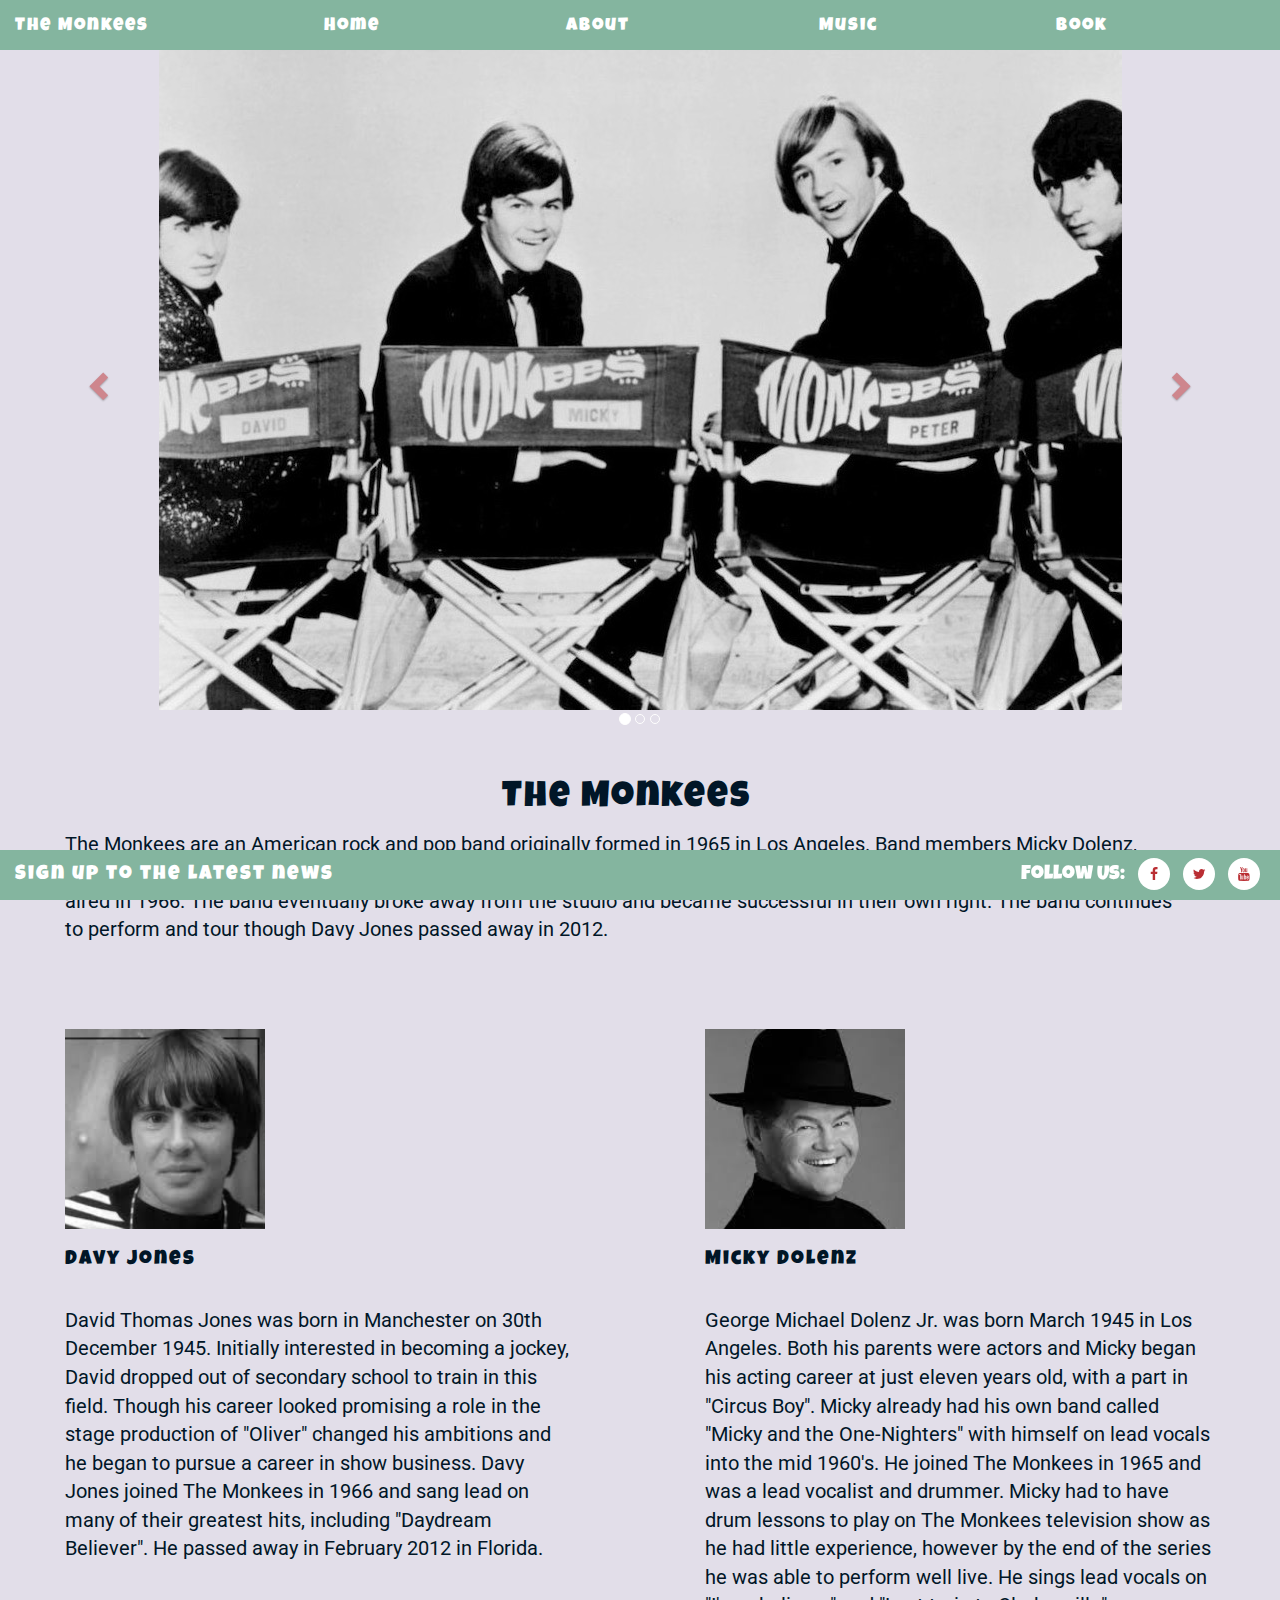
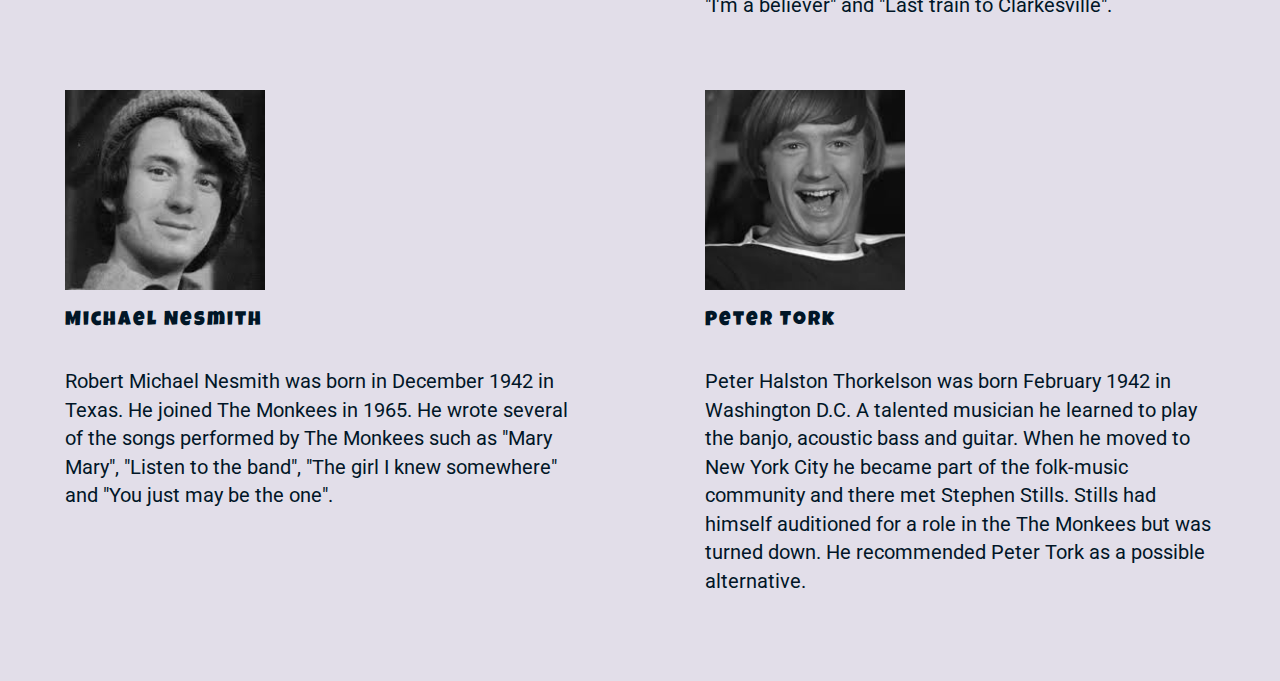
==== commit bfe650bb: "lowercase, remove space file name fixing for compatibility" ====
--- a/about.html
+++ b/about.html
@@ -1,5 +1,5 @@
 <!DOCTYPE html>
-<html>
+<html lang="en">
 
 <head>
     <meta name="viewport" content="width=device-width, initial-scale=1">
@@ -52,15 +52,15 @@
             <!-- Wrapper for slides -->
             <div class="carousel-inner" role="listbox">
                 <div class="item active">
-                    <img src="Assets/Images/googleImages/cropped/slide1img.jpg" alt="Monkees band picture">
+                    <img src="assets/images/google-images/cropped/slide1img.jpg" alt="Monkees band picture">
 
                 </div>
                 <div class="item">
-                    <img src="Assets/Images/googleImages/cropped/slide2img.jpg" alt="Monkees band picture">
+                    <img src="assets/images/google-images/cropped/slide2img.jpg" alt="Monkees band picture">
 
                 </div>
                 <div class="item">
-                    <img src="Assets/Images/googleImages/cropped/slide3img.jpg" alt="Monkees band picture">
+                    <img src="assets/images/google-images/cropped/slide3img.jpg" alt="Monkees band picture">
 
                 </div>
             </div>
@@ -87,14 +87,14 @@
     </div>
     <div class="row band-container">
         <div class="col-lg-6 col-md-6 col-sm-12 col-xs-12">
-            <img src="Assets/Images/dj_square.png" class="band-pics" alt="Davy Jones">
+            <img src="assets/images/dj_square.png" class="band-pics" alt="Davy Jones">
             <h2 class="band-member">Davy Jones</h2>
             <p class="band-p">David Thomas Jones was born in Manchester on 30th December 1945. Initially interested in becoming a jockey, David dropped out of secondary school to train in this field. Though his career looked promising a role in the stage
                 production of "Oliver" changed his ambitions and he began to pursue a career in show business. Davy Jones joined The Monkees in 1966 and sang lead on many of their greatest hits, including "Daydream Believer". He passed away in February
                 2012 in Florida.</p>
         </div>
         <div class="col-lg-6 col-md-6 col-sm-12 col-xs-12">
-            <img src="Assets/Images/md_square.png" class="band-pics" alt="Micky Dolenz">
+            <img src="assets/images/md_square.png" class="band-pics" alt="Micky Dolenz">
             <h2 class="band-member">Micky Dolenz</h2>
             <p class="band-p">George Michael Dolenz Jr. was born March 1945 in Los Angeles. Both his parents were actors and Micky began his acting career at just eleven years old, with a part in "Circus Boy". Micky already had his own band called "Micky
                 and the One-Nighters" with himself on lead vocals into the mid 1960's. He joined The Monkees in 1965 and was a lead vocalist and drummer. Micky had to have drum lessons to play on The Monkees television show as he had little experience,
@@ -103,14 +103,14 @@
     </div>
     <div class="row band-container">
         <div class="col-lg-6 col-md-6 col-sm-12 col-xs-12">
-            <img src="Assets/Images/mn_square.png" class="band-pics" alt="Michael Nesmith">
+            <img src="assets/images/mn_square.png" class="band-pics" alt="Michael Nesmith">
             <h2 class="band-member">Michael Nesmith</h2>
             <p class="band-p">Robert Michael Nesmith was born in December 1942 in Texas. He joined The Monkees in 1965. He wrote several of the songs performed by The Monkees such as "Mary Mary", "Listen to the band", "The girl I knew somewhere" and
                 "You just may be the one".
             </p>
         </div>
         <div class="col-lg-6 col-md-6 col-sm-12 col-xs-12">
-            <img src="Assets/Images/pt_square.png" class="band-pics" alt="Peter Tork">
+            <img src="assets/images/pt_square.png" class="band-pics" alt="Peter Tork">
             <h2 class="band-member">Peter Tork</h2>
             <p class="band-p last-image">Peter Halston Thorkelson was born February 1942 in Washington D.C. A talented musician he learned to play the banjo, acoustic bass and guitar. When he moved to New York City he became part of the folk-music community and there
                 met Stephen Stills. Stills had himself auditioned for a role in the The Monkees but was turned down. He recommended Peter Tork as a possible alternative.</p>
--- a/stylesheet.css
+++ b/stylesheet.css
@@ -46,7 +46,7 @@
 
 .navbar-header {
     line-height: 50px;
-    padding-left:15px;
+    padding-left: 15px;
 }
 
 .nav.navbar-nav {
@@ -84,17 +84,18 @@
     margin-left: 0;
 }
 
-button, button:focus {
+button,
+button:focus {
     border: none;
     background-color: #84B59F;
     width: 50px;
     height: 50px;
     color: #fff;
     cursor: pointer;
-    outline:0px;
-}
-
-.glyphicon-menu-hamburger{
+    outline: 0px;
+}
+
+.glyphicon-menu-hamburger {
     font-size: 25px;
     padding-top: 10px;
 }
@@ -117,16 +118,18 @@
     transition: transform 1s ease-in-out;
 }
 
-.dropdownLink, .dropdownLink:hover {
+.dropdownLink,
+.dropdownLink:hover {
     font-family: "luckiest Guy", sans-serif;
     color: #fff;
     height: 50px;
     width: 120px;
     font-size: 18px;
-    text-decoration:none;
-}
-
-.dropdownItem:hover, .dropdown:hover button {
+    text-decoration: none;
+}
+
+.dropdownItem:hover,
+.dropdown:hover button {
     background-color: #78A591;
 }
 
@@ -160,8 +163,9 @@
 /*-------------------------------------- HOMEPAGE styling */
 
 .index-image {
-    padding-top: 57px;
+    padding-top: 50px;
     margin-bottom: 20px;
+    width: 100%;
 }
 
 #latest {
@@ -169,6 +173,7 @@
     font-size: 75px;
     padding-top: 20px;
     padding-bottom: 20px;
+    margin-top: 0;
 }
 
 .container-fluid {
@@ -180,11 +185,6 @@
     padding: 0;
 }
 
-h1 .latest-news {
-    font-size: 30px;
-    margin-top: 0;
-}
-
 .tourdates-index {
     font-size: 20px;
     padding-top: 15px;
@@ -203,7 +203,6 @@
 }
 
 .video-title {
-    font-size: 30px;
     padding-top: 50px;
 }
 
@@ -214,7 +213,6 @@
 
 .video-tagline {
     padding-top: 10px;
-    font-size: 30px;
 }
 
 .container-fluid.newsletter {
@@ -222,7 +220,6 @@
     padding-top: 50px;
     padding-bottom: 50px;
     font-weight: 700;
-    font-size: 40px;
     margin-bottom: 0;
 }
 
@@ -233,7 +230,7 @@
 }
 
 #book-the-band-img {
-    background-image: url("Assets/Images/googleImages/empty-stage.png");
+    background-image: url("assets/images/google-images/empty-stage.png");
     background-position: center;
     background-repeat: no-repeat;
     background-size: cover;
@@ -311,13 +308,16 @@
     -o-transition: transform 2s ease-in-out;
 }
 
-.carousel-control.left, .carousel-control.right, .carousel-indicators{
+.carousel-control.left,
+.carousel-control.right,
+.carousel-indicators {
     background-image: none;
     color: #BA2E33;
-    z-index:1;
+    z-index: 1;
 }
 
 /*---------------------------------------------------- about section */
+
 .about-text {
     font-size: 20px;
     width: 90%;
@@ -435,8 +435,8 @@
     display: inline-block;
 }
 
-.contact-heading{
-    text-align:left;
+.contact-heading {
+    text-align: left;
 }
 
 .form-control {
@@ -473,12 +473,13 @@
     border-color: transparent;
 }
 
-.form-button:hover, .form-button:active:focus {
+.form-button:hover,
+.form-button:active:focus {
     background-color: #BA2E33;
     border-color: transparent;
     font-weight: 700;
-    color:#fff;
-    outline:0px;
+    color: #fff;
+    outline: 0px;
 }
 
 .form-group {
@@ -532,11 +533,11 @@
 }
 
 th {
-    height:40px;
+    height: 40px;
     background-color: #84B59F;
     text-align: center;
     font-family: "Luckiest Guy", sans-serif;
-    font-size:20px;
+    font-size: 20px;
 }
 
 .background-fill {
@@ -606,8 +607,8 @@
 /*Media queries------------------------------------------*/
 
 @media (max-width:767px) {
-    .navbar{
-        padding-left:0px;
+    .navbar {
+        padding-left: 0px;
     }
     .form-control {
         width: 80%;
@@ -622,13 +623,15 @@
         display: block;
         width: 90%;
     }
-    .about-header{
-        text-align:left;
-    }
-    .band-pics, .about-text  {
+    .about-header {
+        text-align: left;
+    }
+    .band-pics,
+    .about-text {
         margin-left: 25px;
     }
-    .band-p, .band-member {
+    .band-p,
+    .band-member {
         padding-left: 25px;
     }
     .album-name {
@@ -678,4 +681,43 @@
     }
 }
 
-
+@media (min-width:2000px) {
+    h4,
+    h5,
+    .navbar,
+    .modal-link,
+    .about-text,
+    .band-p,
+    .band-member,
+    .album-name,
+    .form-text,
+    .form-control,
+    .form-button,
+    label,
+    th,
+    #follow {
+        font-size: 1vw;
+    }
+    .modal-title,
+    .container.calendar,
+    .music-header {
+        font-size: 1.5vw;
+    }
+    #latest,
+    h1 {
+        font-size: 5vw;
+    }
+    .btn-default,
+    table,
+    td {
+        font-size: 0.7vw;
+    }
+    h2,
+    .contact-heading {
+        font-size: 3vw;
+    }
+    h3 {
+        font-size: 2vw;
+    }
+
+}
